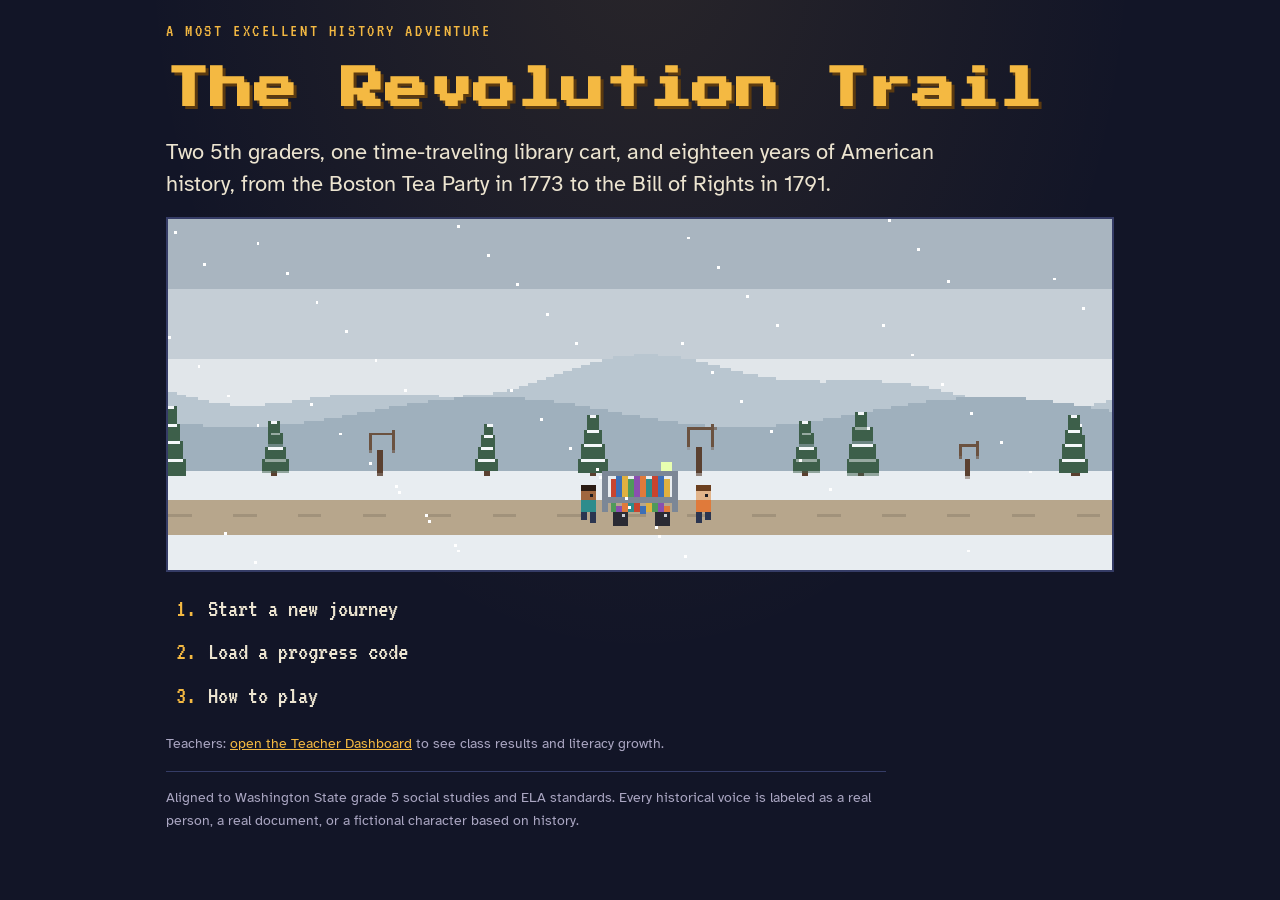
==== index.html @ 8ac56e91 "Add The Revolution Trail, a WA grade 5 history game An Oregon Trail-style browser game in which two " ====
<!doctype html>
<html lang="en">
<head>
<meta charset="utf-8">
<meta name="viewport" content="width=device-width, initial-scale=1, viewport-fit=cover">
<title>The Revolution Trail</title>
<meta name="claude:viewport-fit-sides" content="cover">
<meta name="description" content="An Oregon Trail-style history game for 5th graders. Two students time-travel from the Boston Tea Party in 1773 to the Bill of Rights in 1791, collecting research notes. Aligned to Washington State social studies and ELA standards.">
<link rel="preconnect" href="https://fonts.googleapis.com">
<link rel="preconnect" href="https://fonts.gstatic.com" crossorigin>
<link rel="stylesheet" href="https://fonts.googleapis.com/css2?family=Atkinson+Hyperlegible:ital,wght@0,400;0,700;1,400&family=IM+Fell+English:ital@0;1&family=Press+Start+2P&family=VT323&display=swap">
<link rel="stylesheet" href="css/style.css">
</head>
<body>
<div class="shell">
  <header class="hud" id="hud" hidden>
    <div class="hud-cell hud-where"><span class="hud-label">Where</span><span class="hud-value" id="hud-stop"></span></div>
    <div class="hud-cell"><span class="hud-label">Date</span><span class="hud-value" id="hud-date"></span></div>
    <div class="hud-cell"><span class="hud-label">Weather</span><span class="hud-value" id="hud-weather"></span></div>
    <div class="hud-cell"><span class="hud-label">Health</span><span class="hud-value" id="hud-health"></span></div>
    <div class="hud-cell"><span class="hud-label">Food</span><span class="hud-value" id="hud-food"></span></div>
    <div class="hud-cell"><span class="hud-label">Money</span><span class="hud-value" id="hud-money"></span></div>
  </header>
  <main id="main" class="stage" aria-live="off"></main>
  <footer class="site-foot no-print">
    <p>Aligned to Washington State grade 5 social studies and ELA standards. Every historical voice is labeled as a real person, a real document, or a fictional character based on history.</p>
  </footer>
</div>
<noscript><p class="noscript">The Revolution Trail needs JavaScript turned on.</p></noscript>
<script src="js/standards.js"></script>
<script src="js/content.js"></script>
<script src="js/map.js"></script>
<script src="js/scene.js"></script>
<script src="js/game.js"></script>
</body>
</html>
---- css/style.css ----
/* Layout: one centered column, a "lantern at night" game screen with parchment documents set inside it. */
:root {
  color-scheme: dark;
  --night: #121527;
  --panel: #1a1e37;
  --panel-2: #232948;
  --line: #353c66;
  --ink: #ece4d0;
  --muted: #aaa6c2;
  --lantern: #f4b942;
  --lantern-ink: #1a1408;
  --parchment: #f1e4c3;
  --parchment-2: #e7d5aa;
  --parchment-ink: #2a1f14;
  --parchment-muted: #6b5638;
  --sea: #1d2c4a;
  --land: #2a3152;
  --river: #5f86c0;
  --good: #86cf7c;
  --bad: #ef7a62;
  --warn: #f0a94a;
  --lv1: #ef7a62;
  --lv2: #f0a94a;
  --lv3: #86cf7c;
  --lv4: #8fb4f0;
  --lv-ink: #14110c;
  --ne: #f0a94a;
  --mid: #8fb4f0;
  --south: #86cf7c;

  --font-display: 'Press Start 2P', ui-monospace, 'Courier New', monospace;
  --font-term: 'VT323', ui-monospace, 'Courier New', monospace;
  --font-read: 'Atkinson Hyperlegible', system-ui, -apple-system, 'Segoe UI', sans-serif;
  --font-doc: 'IM Fell English', Georgia, 'Times New Roman', serif;

  --step--1: 0.9rem;
  --step-0: 1.125rem;
  --step-1: 1.35rem;
  --step-2: 1.7rem;
  --step-3: 2.2rem;
  --radius: 3px;
}

* { box-sizing: border-box; }
[hidden] { display: none !important; }
[tabindex="-1"]:focus { outline: none; }
html { background: var(--night); }
body {
  margin: 0;
  background: var(--night);
  background-image: radial-gradient(ellipse at 50% -10%, rgba(244, 185, 66, 0.10), transparent 55%);
  color: var(--ink);
  font-family: var(--font-read);
  font-size: var(--step-0);
  line-height: 1.6;
  -webkit-font-smoothing: antialiased;
}

.shell {
  max-width: 980px;
  margin: 0 auto;
  padding-block: 16px 40px;
  padding-left: max(16px, env(safe-area-inset-left, 0px));
  padding-right: max(16px, env(safe-area-inset-right, 0px));
  display: flex;
  flex-direction: column;
  gap: 16px;
}

h1, h2, h3, h4 { text-wrap: balance; line-height: 1.2; margin: 0; }
p { margin: 0; }
a { color: var(--lantern); }
:focus-visible { outline: 3px solid var(--lantern); outline-offset: 2px; }
.visually-hidden { position: absolute; width: 1px; height: 1px; overflow: hidden; clip: rect(0 0 0 0); white-space: nowrap; }
.muted { color: var(--muted); }
.noscript { padding: 24px; text-align: center; }

/* ---------------------------------------------------------------- HUD */
.hud {
  display: grid;
  grid-template-columns: 2fr repeat(5, minmax(0, 1fr));
  gap: 1px;
  background: var(--line);
  border: 1px solid var(--line);
  font-family: var(--font-term);
  font-variant-numeric: tabular-nums;
}
.hud-cell { background: var(--panel); padding: 4px 10px 6px; display: flex; flex-direction: column; min-width: 0; }
.hud-label { font-size: 0.95rem; letter-spacing: 0.12em; text-transform: uppercase; color: var(--muted); }
.hud-value { font-size: 1.35rem; line-height: 1.1; color: var(--ink); white-space: nowrap; overflow: hidden; text-overflow: ellipsis; }
.hud-where .hud-value { color: var(--lantern); }
#hud-health[data-level="poor"], #hud-health[data-level="very-poor"] { color: var(--bad); }
#hud-health[data-level="fair"] { color: var(--warn); }

/* ---------------------------------------------------------------- stage and screens */
.stage { display: flex; flex-direction: column; gap: 18px; min-width: 0; }
.stage > * { min-width: 0; }
.screen-head { display: flex; flex-direction: column; gap: 4px; }
.eyebrow, .fact-tag, .doc-tag, .doc-quote-tag, .story-stamp {
  font-family: var(--font-term);
  font-size: 1.15rem;
  letter-spacing: 0.14em;
  text-transform: uppercase;
  color: var(--lantern);
}
.screen-title { font-family: var(--font-read); font-weight: 700; font-size: var(--step-3); }
.screen-sub { color: var(--muted); font-size: var(--step-0); }
.prose { max-width: 66ch; display: flex; flex-direction: column; gap: 14px; }
.prose h3 { font-size: var(--step-1); margin-top: 6px; }
.prose ul { margin: 0; padding-left: 1.2em; display: flex; flex-direction: column; gap: 4px; }
.reading { font-size: 1.2rem; line-height: 1.7; }
.hint { color: var(--muted); font-size: var(--step--1); }
.note { color: var(--muted); font-size: var(--step--1); max-width: 66ch; }
.fineprint { color: var(--muted); font-size: var(--step--1); }

/* ---------------------------------------------------------------- title */
.title-screen { display: flex; flex-direction: column; gap: 16px; align-items: flex-start; }
.game-title {
  font-family: var(--font-display);
  font-size: clamp(1.4rem, 5.2vw, 2.7rem);
  line-height: 1.35;
  color: var(--lantern);
  text-shadow: 3px 3px 0 #5b3a10;
  letter-spacing: 0.02em;
}
.title-sub { max-width: 60ch; font-size: var(--step-1); line-height: 1.5; }

/* ---------------------------------------------------------------- pixel canvases */
.pixel {
  display: block;
  width: 100%;
  max-width: 100%;
  aspect-ratio: 320 / 120;
  image-rendering: pixelated;
  image-rendering: crisp-edges;
  border: 2px solid var(--line);
  background: var(--panel);
}
.forage-canvas { aspect-ratio: 320 / 180; cursor: crosshair; touch-action: manipulation; }

/* ---------------------------------------------------------------- menus and buttons */
.menu { list-style: none; margin: 0; padding: 0; display: flex; flex-direction: column; gap: 2px; width: 100%; max-width: 640px; }
.menu-btn {
  display: grid;
  grid-template-columns: 2.2ch 1fr;
  column-gap: 10px;
  width: 100%;
  text-align: left;
  font-family: var(--font-term);
  font-size: 1.6rem;
  line-height: 1.15;
  color: var(--ink);
  background: transparent;
  border: 0;
  padding: 6px 10px;
  cursor: pointer;
}
.menu-num { color: var(--lantern); grid-row: span 2; }
.menu-note { grid-column: 2; font-size: 1.15rem; color: var(--muted); }
.menu-btn:hover:not([disabled]), .menu-btn:focus-visible { background: var(--lantern); color: var(--lantern-ink); outline: none; }
.menu-btn:hover:not([disabled]) .menu-num, .menu-btn:focus-visible .menu-num,
.menu-btn:hover:not([disabled]) .menu-note, .menu-btn:focus-visible .menu-note { color: var(--lantern-ink); }
.menu-btn[disabled] { color: var(--muted); cursor: not-allowed; opacity: 0.7; }
.menu-btn.is-done .menu-label::after { content: "  \2713"; color: var(--good); }

.actions { display: flex; flex-wrap: wrap; gap: 10px; align-items: center; }
.actions-top { justify-content: flex-end; }
.btn {
  font-family: var(--font-term);
  font-size: 1.4rem;
  line-height: 1;
  padding: 10px 16px 11px;
  color: var(--lantern);
  background: transparent;
  border: 2px solid var(--lantern);
  border-radius: var(--radius);
  cursor: pointer;
}
.btn:hover:not([disabled]) { background: rgba(244, 185, 66, 0.12); }
.btn-primary { background: var(--lantern); color: var(--lantern-ink); }
.btn-primary:hover:not([disabled]) { background: #ffcc5c; }
.btn-ghost { border-color: var(--line); color: var(--ink); }
.btn-small { font-size: 1.15rem; padding: 6px 10px 7px; }
.btn[disabled] { opacity: 0.45; cursor: not-allowed; }

.cart-says {
  font-family: var(--font-term);
  font-size: 1.35rem;
  color: #d9f7a8;
  background: #10170e;
  border: 1px solid #3c5a2a;
  padding: 8px 12px;
  max-width: 66ch;
}
.cart-tag { background: #d9f7a8; color: #10170e; padding: 0 6px; margin-right: 4px; }

/* ---------------------------------------------------------------- story panels */
.story { display: flex; flex-direction: column; gap: 18px; padding: 28px 0; max-width: 62ch; }
.story-text { font-size: var(--step-2); line-height: 1.5; }
.story-dots { color: var(--lantern); letter-spacing: 0.3em; font-size: 0.9rem; }

/* ---------------------------------------------------------------- forms */
.setup-form, .report-form { display: flex; flex-direction: column; gap: 18px; max-width: 640px; }
.field { display: flex; flex-direction: column; gap: 6px; border: 0; padding: 0; margin: 0; min-width: 0; }
.field > label, legend { font-weight: 700; }
legend { padding: 0; margin-bottom: 6px; }
input[type="text"], textarea, select {
  font: inherit;
  font-size: var(--step-0);
  color: var(--ink);
  background: var(--panel-2);
  border: 2px solid var(--line);
  border-radius: var(--radius);
  padding: 10px 12px;
  width: 100%;
  max-width: 100%;
}
textarea { resize: vertical; line-height: 1.5; }
input[type="text"]:focus, textarea:focus, select:focus { border-color: var(--lantern); outline: none; }
.radio, .check { display: flex; gap: 10px; align-items: flex-start; cursor: pointer; padding: 4px 0; }
.radio input, .check input { width: 20px; height: 20px; margin-top: 4px; accent-color: var(--lantern); flex: none; }
.check-small { font-size: var(--step--1); }
.check-small input { width: 16px; height: 16px; margin-top: 3px; }
.form-msg { color: var(--warn); min-height: 1.5em; }

/* ---------------------------------------------------------------- status and tables */
.status-grid {
  margin: 0;
  display: grid;
  grid-template-columns: repeat(3, minmax(0, 1fr));
  gap: 1px;
  background: var(--line);
  border: 1px solid var(--line);
  font-family: var(--font-term);
  font-variant-numeric: tabular-nums;
}
.stat { background: var(--panel); padding: 6px 12px 8px; min-width: 0; }
.stat dt { font-size: 1rem; letter-spacing: 0.12em; text-transform: uppercase; color: var(--muted); }
.stat dd { margin: 0; font-size: 1.45rem; line-height: 1.15; }
.trail-log { font-family: var(--font-term); font-size: 1.45rem; color: var(--lantern); min-height: 1.4em; }
.travel { display: flex; flex-direction: column; gap: 14px; }

.table-wrap { overflow-x: auto; max-width: 100%; }
.table { border-collapse: collapse; width: 100%; max-width: 640px; font-variant-numeric: tabular-nums; }
.table th, .table td { text-align: left; padding: 8px 10px; border-bottom: 1px solid var(--line); vertical-align: middle; }
.table th[scope="row"] { font-weight: 700; }
.table thead th { font-family: var(--font-term); font-size: 1.1rem; letter-spacing: 0.1em; text-transform: uppercase; color: var(--muted); font-weight: 400; }
.bar { display: inline-block; width: 120px; height: 10px; background: var(--panel-2); border: 1px solid var(--line); vertical-align: middle; }
.bar-fill { display: block; height: 100%; background: var(--good); }

/* ---------------------------------------------------------------- store */
.keeper-says { font-family: var(--font-doc); font-size: var(--step-1); font-style: italic; max-width: 62ch; }
.store-rows { display: flex; flex-direction: column; border-top: 1px solid var(--line); max-width: 760px; }
.store-row { display: grid; grid-template-columns: minmax(0, 1fr) auto auto; gap: 14px; align-items: center; padding: 12px 0; border-bottom: 1px solid var(--line); }
.store-item { display: flex; flex-direction: column; min-width: 0; }
.store-desc, .store-have { color: var(--muted); font-size: var(--step--1); }
.store-price { font-family: var(--font-term); font-size: 1.4rem; white-space: nowrap; }
.store-price .muted { font-size: 1.05rem; }
.stepper { display: flex; align-items: center; gap: 8px; }
.step {
  width: 40px; height: 40px;
  font-family: var(--font-term); font-size: 1.6rem; line-height: 1;
  color: var(--ink); background: var(--panel-2); border: 2px solid var(--line); border-radius: var(--radius); cursor: pointer;
}
.step:hover:not([disabled]) { border-color: var(--lantern); }
.step[disabled] { opacity: 0.35; cursor: not-allowed; }
.step-qty { font-family: var(--font-term); font-size: 1.5rem; min-width: 5ch; text-align: center; font-variant-numeric: tabular-nums; }
.store-total { font-family: var(--font-term); font-size: 1.45rem; }
.store-total.is-over { color: var(--bad); }

.fact { border-left: 4px solid var(--lantern); background: var(--panel); padding: 12px 16px; max-width: 66ch; display: flex; flex-direction: column; gap: 4px; }

/* ---------------------------------------------------------------- map */
.map { margin: 0; display: flex; flex-direction: column; gap: 8px; min-width: 0; }
.map-holder { border: 2px solid var(--line); background: var(--sea); max-width: 100%; }
.map-svg { display: block; width: 100%; height: auto; max-height: 72vh; }
.map-sea { fill: var(--sea); }
.map-land { fill: var(--land); stroke: #4a5383; stroke-width: 1; }
.map-water { fill: var(--sea); stroke: #4a5383; stroke-width: 0.8; }
.map-river { fill: none; stroke: var(--river); stroke-width: 1.6; stroke-linecap: round; stroke-linejoin: round; }
.map-proclamation { fill: none; stroke: #c98a7a; stroke-width: 1.6; stroke-dasharray: 5 4; }
.map-proc-label { fill: #e3a898; font-family: var(--font-read); font-size: 10px; text-anchor: middle; }
.map-river-label { fill: #9cb8e4; font-family: var(--font-read); font-size: 9px; font-style: italic; text-anchor: middle; }
.map-sea-label { fill: #6f86b5; font-family: var(--font-term); font-size: 18px; letter-spacing: 0.3em; text-anchor: middle; }
.map-region-label { fill: #8a8fb0; font-family: var(--font-term); font-size: 13px; letter-spacing: 0.2em; text-anchor: middle; }
.map-colony { font-family: var(--font-term); font-size: 14px; letter-spacing: 0.08em; text-anchor: middle; }
.map-colony-ne { fill: var(--ne); }
.map-colony-mid { fill: var(--mid); }
.map-colony-south { fill: var(--south); }
.map-nation { fill: #e6c9a8; font-family: var(--font-doc); font-size: 11px; font-style: italic; text-anchor: middle; }
.map-leg { stroke-width: 2; stroke-dasharray: 4 3; }
.map-leg-done { stroke: var(--muted); }
.map-leg-current, .map-leg-next { stroke: var(--lantern); stroke-width: 2.5; }
.map-landing { fill: var(--lantern); stroke: var(--night); stroke-width: 1; }
.map-town { fill: var(--lantern); font-family: var(--font-term); font-size: 14px; }
.map-pin rect { stroke-width: 2; }
.map-pin text { font-family: var(--font-term); font-size: 13px; text-anchor: middle; }
.map-pin-future rect { fill: var(--night); stroke: var(--muted); }
.map-pin-future text { fill: var(--muted); }
.map-pin-done rect { fill: var(--good); stroke: var(--night); }
.map-pin-done text { fill: var(--lv-ink); }
.map-pin-partial rect { fill: var(--good); stroke: var(--ink); stroke-dasharray: 3 2; }
.map-pin-partial text { fill: var(--lv-ink); }
.map-pin-current rect { fill: var(--lantern); stroke: var(--ink); }
.map-pin-current text { fill: var(--lantern-ink); }
.map-you circle { fill: #ffffff; stroke: var(--bad); stroke-width: 3; }
.map-you text { fill: #ffffff; font-family: var(--font-term); font-size: 15px; }
.map-scale line, .map-compass polygon { stroke: var(--ink); stroke-width: 1.5; fill: var(--ink); }
.map-compass .map-compass-s { fill: var(--panel); }
.map-scale text, .map-compass text { fill: var(--ink); font-family: var(--font-term); font-size: 13px; text-anchor: middle; }
.map-scale text { text-anchor: start; }
.map-legend { display: flex; flex-wrap: wrap; gap: 6px 16px; align-items: center; font-size: var(--step--1); color: var(--muted); }
.lg::before { content: ""; display: inline-block; width: 12px; height: 12px; margin-right: 6px; vertical-align: -1px; }
.lg-ne::before { background: var(--ne); }
.lg-mid::before { background: var(--mid); }
.lg-south::before { background: var(--south); }
.lg-proc::before { height: 0; border-top: 2px dashed #c98a7a; vertical-align: 3px; }

/* ---------------------------------------------------------------- questions */
.split { display: grid; grid-template-columns: minmax(0, 1.1fr) minmax(0, 1fr); gap: 24px; align-items: start; }
.split-journal { grid-template-columns: minmax(0, 1.2fr) minmax(0, 1fr); }
.q-panel { display: flex; flex-direction: column; gap: 14px; min-width: 0; }
.q-stem { font-size: var(--step-1); font-weight: 700; line-height: 1.4; max-width: 62ch; }
.choices { display: flex; flex-direction: column; gap: 10px; }
.choice {
  display: grid;
  grid-template-columns: 2rem 1fr;
  gap: 10px;
  align-items: start;
  text-align: left;
  font: inherit;
  color: var(--ink);
  background: var(--panel-2);
  border: 2px solid var(--line);
  border-radius: var(--radius);
  padding: 12px 14px;
  cursor: pointer;
}
.choice:hover:not([disabled]) { border-color: var(--lantern); }
.choice[disabled] { cursor: default; }
.choice-key { font-family: var(--font-term); font-size: 1.4rem; line-height: 1.1; color: var(--lantern); }
.choice.is-correct { border-color: var(--good); background: rgba(134, 207, 124, 0.12); }
.choice.is-wrong { border-color: var(--bad); background: rgba(239, 122, 98, 0.12); }
.feedback { display: flex; flex-direction: column; gap: 8px; align-items: flex-start; }
.feedback:empty { display: none; }
.fb-good { color: var(--good); font-weight: 700; }
.fb-bad { color: var(--bad); font-weight: 700; }
.skill-line { display: flex; flex-wrap: wrap; gap: 8px; }
.chip { font-family: var(--font-term); font-size: 1.15rem; padding: 2px 10px 3px; border: 1px solid var(--line); border-radius: 99px; color: var(--muted); }
.chip-std { color: var(--ink); border-color: var(--ink); }
.chip-core { color: var(--lv3); border-color: var(--lv3); }
.chip-scaffold { color: var(--lv2); border-color: var(--lv2); }
.chip-extension { color: var(--lv4); border-color: var(--lv4); }

.sources { border: 1px solid var(--line); background: var(--panel); border-radius: var(--radius); min-width: 0; }
.sources summary { cursor: pointer; padding: 10px 14px; font-family: var(--font-term); font-size: 1.35rem; color: var(--lantern); }
.sources-body { padding: 0 14px 14px; display: flex; flex-direction: column; gap: 10px; font-size: var(--step--1); max-height: 70vh; overflow-y: auto; }
.sources-body h4 { font-size: var(--step-0); }

/* ---------------------------------------------------------------- glossary terms */
.term {
  font: inherit;
  color: inherit;
  background: none;
  border: 0;
  padding: 0;
  text-decoration: underline;
  text-decoration-style: dotted;
  text-decoration-color: var(--lantern);
  text-decoration-thickness: 2px;
  text-underline-offset: 3px;
  cursor: help;
}
.doc .term { text-decoration-color: #9a6a1c; }

/* ---------------------------------------------------------------- parchment documents */
.doc {
  background: var(--parchment);
  background-image: radial-gradient(ellipse at 30% 20%, rgba(255, 255, 255, 0.35), transparent 60%), radial-gradient(ellipse at 80% 90%, rgba(150, 105, 40, 0.18), transparent 55%);
  color: var(--parchment-ink);
  padding: 22px 26px;
  border-radius: 2px;
  box-shadow: inset 0 0 40px rgba(120, 80, 30, 0.28), 0 2px 0 rgba(0, 0, 0, 0.4);
  max-width: 70ch;
  display: flex;
  flex-direction: column;
  gap: 10px;
}
.doc-compact { padding: 14px 16px; gap: 6px; }
.doc .doc-tag, .doc .doc-quote-tag { color: var(--parchment-muted); font-size: 1.05rem; }
.doc-name { font-family: var(--font-doc); font-weight: 400; font-size: var(--step-2); }
.doc-compact .doc-name { font-size: var(--step-1); }
.doc-role { font-family: var(--font-doc); font-style: italic; font-size: var(--step-0); color: var(--parchment-muted); }
.doc-body { font-size: 1.2rem; line-height: 1.65; }
.doc-compact .doc-body { font-size: var(--step--1); }
.doc-quote { margin: 0; padding: 10px 14px; border-left: 3px solid #9a6a1c; background: var(--parchment-2); font-family: var(--font-doc); font-size: var(--step-1); line-height: 1.45; display: flex; flex-direction: column; gap: 4px; }
.doc-compact .doc-quote { font-size: var(--step-0); }
.doc-quote cite { font-family: var(--font-read); font-style: normal; font-size: var(--step--1); color: var(--parchment-muted); }
.doc-after { padding: 10px 14px; border: 1px dashed #9a6a1c; display: flex; flex-direction: column; gap: 4px; }
.doc-basis { font-size: var(--step--1); color: var(--parchment-muted); border-top: 1px solid rgba(107, 86, 56, 0.35); padding-top: 8px; }
.doc h4 { font-family: var(--font-doc); font-weight: 400; font-size: var(--step-1); margin-top: 8px; }
.doc ul { margin: 0; padding-left: 1.2em; }
.ev-out { display: flex; flex-direction: column; gap: 4px; padding-left: 12px; border-left: 3px solid #9a6a1c; }
.ev-where { font-family: var(--font-term); font-size: 1.1rem; letter-spacing: 0.1em; text-transform: uppercase; color: var(--parchment-muted); }

/* ---------------------------------------------------------------- landmark hub */
.hub { display: grid; grid-template-columns: minmax(0, 1.4fr) minmax(0, 1fr); gap: 24px; align-items: start; }
.hub-checklist { display: flex; flex-direction: column; gap: 10px; background: var(--panel); border: 1px solid var(--line); padding: 14px 16px; }
.hub-checklist ul, .checklist { list-style: none; margin: 0; padding: 0; display: flex; flex-direction: column; gap: 6px; }
.tick { display: inline-block; width: 1.4em; color: var(--muted); font-weight: 700; }
.is-done > .tick { color: var(--good); }
.journal-result { display: flex; flex-direction: column; gap: 8px; }
.level-list { list-style: none; margin: 0; padding: 0; display: flex; flex-direction: column; gap: 10px; }

/* ---------------------------------------------------------------- levels */
.lv { display: inline-block; font-family: var(--font-term); font-size: 1.1rem; line-height: 1.2; padding: 1px 8px 2px; border-radius: var(--radius); color: var(--lv-ink); white-space: nowrap; }
.lv-1 { background: var(--lv1); }
.lv-2 { background: var(--lv2); }
.lv-3 { background: var(--lv3); }
.lv-4 { background: var(--lv4); }
.level-key { display: flex; flex-wrap: wrap; gap: 6px 16px; font-size: var(--step--1); color: var(--muted); max-width: 90ch; }
.dots { display: flex; flex-wrap: wrap; gap: 4px; }
.dot { display: inline-grid; place-items: center; width: 26px; height: 26px; font-family: var(--font-term); font-size: 1.05rem; color: var(--lv-ink); border-radius: var(--radius); }
.std-code { font-family: var(--font-term); font-size: 1.1rem; color: var(--muted); }
.growth { max-width: none; min-width: 680px; }
.growth-up { color: var(--good); font-weight: 700; }
.growth-down { color: var(--bad); font-weight: 700; }

/* ---------------------------------------------------------------- time jump */
.jump { position: relative; display: flex; flex-direction: column; gap: 18px; padding: 20px 0; overflow: hidden; }
.jump-swirl {
  position: absolute; inset: -40%; z-index: -1; opacity: 0.35;
  background: repeating-conic-gradient(from 0deg, rgba(244, 185, 66, 0.25) 0deg 8deg, transparent 8deg 22deg);
  animation: swirl 9s linear infinite;
}
@keyframes swirl { to { transform: rotate(360deg); } }
.jump-year { font-family: var(--font-display); font-size: clamp(2.6rem, 12vw, 6rem); color: var(--lantern); line-height: 1; text-shadow: 4px 4px 0 #5b3a10; font-variant-numeric: tabular-nums; }
.meanwhile { background: var(--panel); border: 1px solid var(--line); padding: 14px 18px; max-width: 66ch; display: flex; flex-direction: column; gap: 6px; }
.meanwhile ul { margin: 0; padding-left: 1.2em; display: flex; flex-direction: column; gap: 4px; }

/* ---------------------------------------------------------------- finale */
.timeline-list { list-style: none; margin: 0; padding: 0; display: flex; flex-direction: column; gap: 6px; max-width: 720px; }
.timeline-item { display: grid; grid-template-columns: 2.4rem minmax(0, 1fr) auto; gap: 10px; align-items: center; background: var(--panel-2); border: 2px solid var(--line); padding: 6px 10px; }
.timeline-item.is-correct { border-color: var(--good); }
.timeline-item.is-wrong { border-color: var(--bad); }
.timeline-pos { font-family: var(--font-term); font-size: 1.5rem; color: var(--lantern); }
.timeline-year { font-family: var(--font-term); font-size: 1.3rem; color: var(--lantern); }
.timeline-move { display: flex; gap: 6px; }
.cause-rows { display: flex; flex-direction: column; gap: 14px; max-width: 760px; }
.cause-row { display: flex; flex-direction: column; gap: 6px; padding: 12px 14px; background: var(--panel); border: 2px solid var(--line); }
.cause-row.is-correct { border-color: var(--good); }
.cause-row.is-wrong { border-color: var(--bad); }
.cause-row > label { font-weight: 700; }
.cause-select { display: flex; flex-direction: column; gap: 4px; }
.ev-block { display: flex; flex-direction: column; gap: 6px; padding: 12px 14px; background: var(--panel); border: 1px solid var(--line); margin-bottom: 10px; }
.ev-preview { font-size: var(--step--1); color: var(--muted); font-style: italic; }
.ev-preview:empty { display: none; }

.present { display: flex; flex-direction: column; gap: 16px; }
.slide {
  min-height: 52vh;
  display: flex; flex-direction: column; justify-content: center; gap: 18px;
  background: var(--parchment); color: var(--parchment-ink);
  padding: clamp(20px, 5vw, 56px);
  box-shadow: inset 0 0 60px rgba(120, 80, 30, 0.3);
}
.slide-small { font-family: var(--font-term); font-size: 1.4rem; letter-spacing: 0.12em; text-transform: uppercase; color: var(--parchment-muted); }
.slide-big { font-family: var(--font-doc); font-size: clamp(1.6rem, 4.4vw, 3rem); line-height: 1.25; text-wrap: balance; }
.slide-note { font-size: var(--step-0); color: var(--parchment-muted); font-style: italic; max-width: 70ch; }
.slide-count { font-family: var(--font-term); font-size: 1.2rem; color: var(--parchment-muted); }

.score-row { display: grid; grid-template-columns: repeat(3, minmax(0, 1fr)); gap: 12px; max-width: 720px; }
.score { background: var(--panel); border: 1px solid var(--line); padding: 12px 16px; }
.score-num { font-family: var(--font-display); font-size: clamp(1rem, 3.4vw, 1.6rem); color: var(--lantern); font-variant-numeric: tabular-nums; }
.score-label { font-family: var(--font-term); font-size: 1.15rem; letter-spacing: 0.1em; text-transform: uppercase; color: var(--muted); margin-top: 6px; }
.ss-list { margin: 0; padding-left: 1.2em; display: flex; flex-direction: column; gap: 4px; max-width: 70ch; }
.ss-chips { display: flex; flex-wrap: wrap; gap: 6px; max-width: 820px; }
.ss-chip { font-family: var(--font-term); font-size: 1.2rem; padding: 2px 10px 3px; background: var(--panel); border: 1px solid var(--line); border-radius: var(--radius); font-variant-numeric: tabular-nums; }

/* ---------------------------------------------------------------- modal */
.overlay {
  position: fixed; inset: 0; z-index: 50;
  background: rgba(6, 7, 18, 0.78);
  display: grid; place-items: center;
  padding: max(16px, env(safe-area-inset-top, 0px)) max(16px, env(safe-area-inset-right, 0px)) max(16px, env(safe-area-inset-bottom, 0px)) max(16px, env(safe-area-inset-left, 0px));
  overflow-y: auto;
}
.modal {
  width: 100%; max-width: 580px;
  background: var(--panel);
  border: 2px solid var(--lantern);
  box-shadow: 6px 6px 0 rgba(0, 0, 0, 0.5);
  padding: 20px 22px;
  display: flex; flex-direction: column; gap: 12px;
}
.modal-small { max-width: 460px; }
.modal-title { font-size: var(--step-2); }
.modal-actions { display: flex; flex-wrap: wrap; gap: 10px; margin-top: 4px; }
.modal .q-stem { font-size: var(--step-0); }

.site-foot { color: var(--muted); font-size: var(--step--1); border-top: 1px solid var(--line); padding-top: 14px; max-width: 80ch; }

/* ---------------------------------------------------------------- small screens */
@media (max-width: 760px) {
  .hud { grid-template-columns: minmax(0, 1.4fr) minmax(0, 1fr) minmax(0, 1fr); }
  .hud-where { grid-column: 1 / -1; }
  .hud-cell:last-child { grid-column: span 2; }
  .hud-value { font-size: 1.2rem; }
  .split, .split-journal, .hub { grid-template-columns: minmax(0, 1fr); }
  .status-grid { grid-template-columns: repeat(2, minmax(0, 1fr)); }
  .screen-title { font-size: var(--step-2); }
  .story-text { font-size: var(--step-1); }
  .store-row { grid-template-columns: minmax(0, 1fr) auto; }
  .stepper { grid-column: 1 / -1; }
  .score-row { grid-template-columns: minmax(0, 1fr); }
  .doc { padding: 16px 16px; }
}

@media (prefers-reduced-motion: reduce) {
  *, *::before, *::after { animation: none !important; transition: none !important; }
}

/* ---------------------------------------------------------------- print (class report) */
@media print {
  body { background: #ffffff; color: #000000; }
  .hud, .no-print, .site-foot, .screen-head, .actions, .form-msg { display: none !important; }
  .doc { box-shadow: none; background: #ffffff; color: #000000; max-width: none; padding: 0; }
}
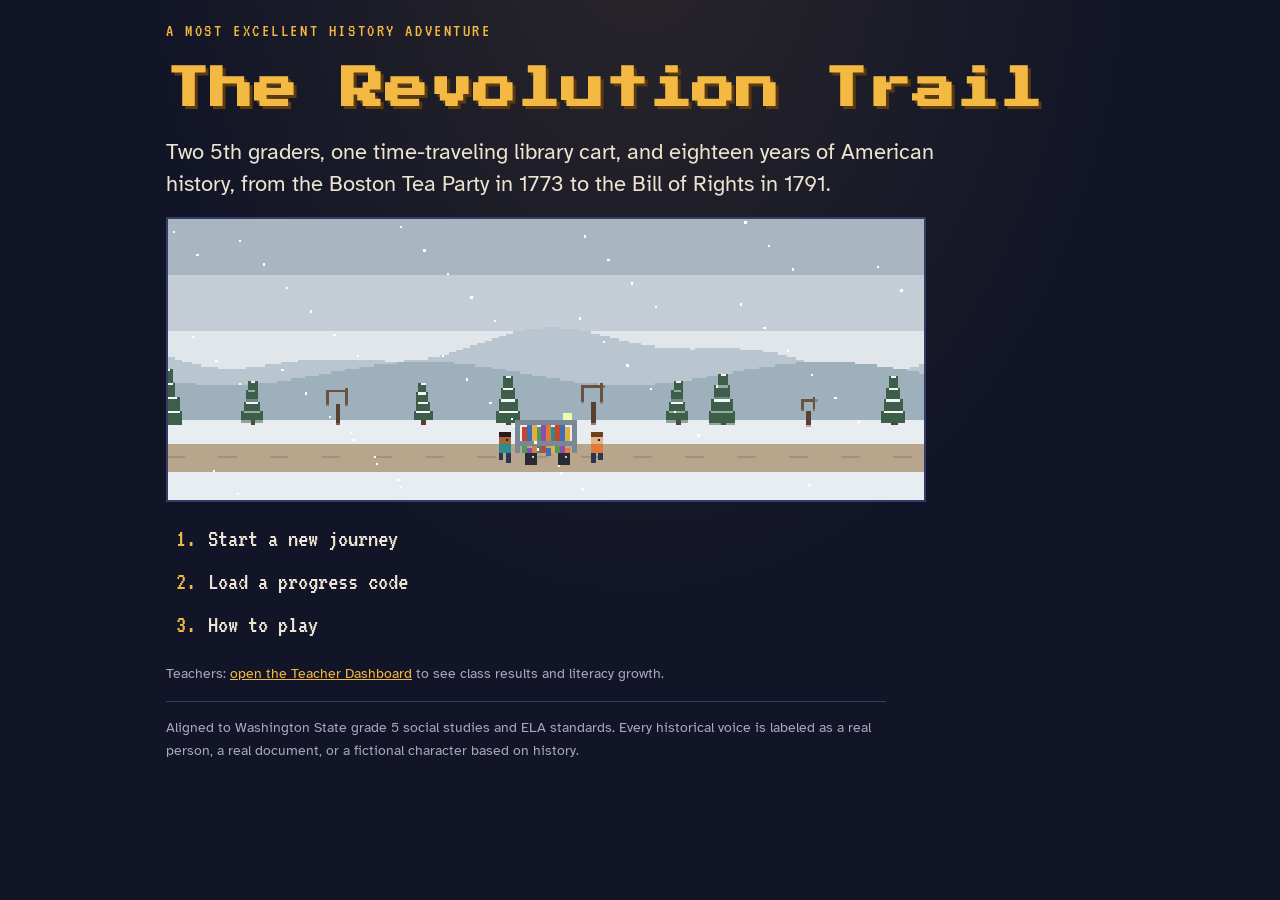
==== commit 218b2844: "Improve student clarity after a full playtest review - Maps zoom to the current leg, name both towns" ====
--- a/index.html
+++ b/index.html
@@ -14,12 +14,12 @@
 <body>
 <div class="shell">
   <header class="hud" id="hud" hidden>
-    <div class="hud-cell hud-where"><span class="hud-label">Where</span><span class="hud-value" id="hud-stop"></span></div>
+    <div class="hud-cell hud-where"><span class="hud-label" id="hud-where-label">Heading to</span><span class="hud-value" id="hud-stop"></span></div>
     <div class="hud-cell"><span class="hud-label">Date</span><span class="hud-value" id="hud-date"></span></div>
     <div class="hud-cell"><span class="hud-label">Weather</span><span class="hud-value" id="hud-weather"></span></div>
     <div class="hud-cell"><span class="hud-label">Health</span><span class="hud-value" id="hud-health"></span></div>
     <div class="hud-cell"><span class="hud-label">Food</span><span class="hud-value" id="hud-food"></span></div>
-    <div class="hud-cell"><span class="hud-label">Money</span><span class="hud-value" id="hud-money"></span></div>
+    <div class="hud-cell"><span class="hud-label">Shillings</span><span class="hud-value" id="hud-money"></span></div>
   </header>
   <main id="main" class="stage" aria-live="off"></main>
   <footer class="site-foot no-print">
--- a/css/style.css
+++ b/css/style.css
@@ -78,7 +78,7 @@
 /* ---------------------------------------------------------------- HUD */
 .hud {
   display: grid;
-  grid-template-columns: 2fr repeat(5, minmax(0, 1fr));
+  grid-template-columns: minmax(0, 1.9fr) minmax(0, 1.15fr) minmax(0, 0.9fr) minmax(0, 0.9fr) minmax(0, 1.45fr) minmax(0, 0.9fr);
   gap: 1px;
   background: var(--line);
   border: 1px solid var(--line);
@@ -95,6 +95,7 @@
 /* ---------------------------------------------------------------- stage and screens */
 .stage { display: flex; flex-direction: column; gap: 18px; min-width: 0; }
 .stage > * { min-width: 0; }
+.stage > .btn { align-self: flex-start; }
 .screen-head { display: flex; flex-direction: column; gap: 4px; }
 .eyebrow, .fact-tag, .doc-tag, .doc-quote-tag, .story-stamp {
   font-family: var(--font-term);
@@ -136,6 +137,7 @@
   border: 2px solid var(--line);
   background: var(--panel);
 }
+.pixel { max-width: 760px; }
 .forage-canvas { aspect-ratio: 320 / 180; cursor: crosshair; touch-action: manipulation; }
 
 /* ---------------------------------------------------------------- menus and buttons */
@@ -268,47 +270,70 @@
 .store-total { font-family: var(--font-term); font-size: 1.45rem; }
 .store-total.is-over { color: var(--bad); }
 
+.shopping-list { background: #10170e; border: 1px solid #3c5a2a; color: #d9f7a8; padding: 12px 16px; max-width: 760px; display: flex; flex-direction: column; gap: 8px; }
+.shopping-list .fact-tag { color: #d9f7a8; }
+.shopping-list ul { margin: 0; padding-left: 1.2em; display: flex; flex-direction: column; gap: 2px; }
+.shopping-list .btn { color: #d9f7a8; border-color: #d9f7a8; }
+.store-bar {
+  position: sticky; bottom: 0; z-index: 5;
+  display: flex; flex-wrap: wrap; gap: 10px 20px; align-items: center; justify-content: space-between;
+  background: var(--night); border-top: 2px solid var(--line);
+  padding-block: 10px max(10px, env(safe-area-inset-bottom, 0px));
+  max-width: 760px;
+}
+.notes-check { background: var(--panel); border: 1px solid var(--line); padding: 10px 14px; display: flex; flex-direction: column; gap: 6px; margin-block: 6px; }
 .fact { border-left: 4px solid var(--lantern); background: var(--panel); padding: 12px 16px; max-width: 66ch; display: flex; flex-direction: column; gap: 4px; }
 
 /* ---------------------------------------------------------------- map */
 .map { margin: 0; display: flex; flex-direction: column; gap: 8px; min-width: 0; }
 .map-holder { border: 2px solid var(--line); background: var(--sea); max-width: 100%; }
-.map-svg { display: block; width: 100%; height: auto; max-height: 72vh; }
+.map-svg { display: block; width: 100%; height: auto; max-height: 76vh; }
+.map-svg text { paint-order: stroke; stroke: var(--sea); stroke-width: 4px; stroke-linejoin: round; }
 .map-sea { fill: var(--sea); }
 .map-land { fill: var(--land); stroke: #4a5383; stroke-width: 1; }
 .map-water { fill: var(--sea); stroke: #4a5383; stroke-width: 0.8; }
-.map-river { fill: none; stroke: var(--river); stroke-width: 1.6; stroke-linecap: round; stroke-linejoin: round; }
-.map-proclamation { fill: none; stroke: #c98a7a; stroke-width: 1.6; stroke-dasharray: 5 4; }
-.map-proc-label { fill: #e3a898; font-family: var(--font-read); font-size: 10px; text-anchor: middle; }
-.map-river-label { fill: #9cb8e4; font-family: var(--font-read); font-size: 9px; font-style: italic; text-anchor: middle; }
-.map-sea-label { fill: #6f86b5; font-family: var(--font-term); font-size: 18px; letter-spacing: 0.3em; text-anchor: middle; }
-.map-region-label { fill: #8a8fb0; font-family: var(--font-term); font-size: 13px; letter-spacing: 0.2em; text-anchor: middle; }
-.map-colony { font-family: var(--font-term); font-size: 14px; letter-spacing: 0.08em; text-anchor: middle; }
+.map-river { fill: none; stroke: var(--river); stroke-width: 2; stroke-linecap: round; stroke-linejoin: round; }
+.map-border { fill: none; stroke: #8b93c9; stroke-width: 1.3; stroke-dasharray: 2 3; }
+.map-proclamation { fill: none; stroke: #c98a7a; stroke-width: 1.8; stroke-dasharray: 6 4; }
+.map-proc-label { fill: #e3a898; font-family: var(--font-read); font-size: 12px; text-anchor: middle; }
+.map-river-label { fill: #a9c2ea; font-family: var(--font-read); font-size: 12px; font-style: italic; text-anchor: middle; }
+.map-sea-label { fill: #7b91c0; font-family: var(--font-term); font-size: 18px; letter-spacing: 0.3em; text-anchor: middle; }
+.map-region-label { fill: #8a8fb0; font-family: var(--font-term); font-size: 14px; letter-spacing: 0.2em; text-anchor: middle; }
+.map-colony { font-family: var(--font-term); font-size: 17px; letter-spacing: 0.08em; text-anchor: middle; }
+.map-all .map-colony { font-size: 14px; }
 .map-colony-ne { fill: var(--ne); }
 .map-colony-mid { fill: var(--mid); }
 .map-colony-south { fill: var(--south); }
-.map-nation { fill: #e6c9a8; font-family: var(--font-doc); font-size: 11px; font-style: italic; text-anchor: middle; }
-.map-leg { stroke-width: 2; stroke-dasharray: 4 3; }
+.map-nation { fill: #e6c9a8; font-family: var(--font-doc); font-size: 13px; font-style: italic; text-anchor: middle; }
+.map-leg { stroke-width: 2.5; stroke-dasharray: 6 4; }
 .map-leg-done { stroke: var(--muted); }
-.map-leg-current, .map-leg-next { stroke: var(--lantern); stroke-width: 2.5; }
-.map-landing { fill: var(--lantern); stroke: var(--night); stroke-width: 1; }
-.map-town { fill: var(--lantern); font-family: var(--font-term); font-size: 14px; }
-.map-pin rect { stroke-width: 2; }
-.map-pin text { font-family: var(--font-term); font-size: 13px; text-anchor: middle; }
-.map-pin-future rect { fill: var(--night); stroke: var(--muted); }
+.map-leg-current, .map-leg-next { stroke: var(--lantern); stroke-width: 3; }
+.map-landing { fill: var(--ink); stroke: var(--night); stroke-width: 2; }
+.map-town { fill: var(--ink); font-family: var(--font-read); font-weight: 700; font-size: 17px; }
+.map-dest { fill: var(--lantern); stroke: var(--ink); stroke-width: 2.5; }
+.map-dest-label { fill: var(--lantern); font-family: var(--font-read); font-weight: 700; font-size: 21px; }
+.map-pin circle { stroke-width: 2; }
+.map-pin text { font-family: var(--font-read); font-weight: 700; font-size: 14px; }
+.map-all .map-pin text { font-size: 11px; }
+.map-pin-future circle { fill: var(--night); stroke: var(--muted); }
 .map-pin-future text { fill: var(--muted); }
-.map-pin-done rect { fill: var(--good); stroke: var(--night); }
-.map-pin-done text { fill: var(--lv-ink); }
-.map-pin-partial rect { fill: var(--good); stroke: var(--ink); stroke-dasharray: 3 2; }
-.map-pin-partial text { fill: var(--lv-ink); }
-.map-pin-current rect { fill: var(--lantern); stroke: var(--ink); }
-.map-pin-current text { fill: var(--lantern-ink); }
+.map-pin-done circle, .map-pin-partial circle { fill: var(--good); stroke: var(--night); }
+.map-pin-done text, .map-pin-partial text { fill: var(--good); }
+.map-pin-current circle { fill: var(--lantern); stroke: var(--ink); }
+.map-pin-current text { fill: var(--lantern); }
 .map-you circle { fill: #ffffff; stroke: var(--bad); stroke-width: 3; }
-.map-you text { fill: #ffffff; font-family: var(--font-term); font-size: 15px; }
+.map-you text { fill: #ffffff; font-family: var(--font-term); font-size: 17px; }
+.map-chip { fill: var(--night); fill-opacity: 0.75; stroke: none; }
 .map-scale line, .map-compass polygon { stroke: var(--ink); stroke-width: 1.5; fill: var(--ink); }
 .map-compass .map-compass-s { fill: var(--panel); }
-.map-scale text, .map-compass text { fill: var(--ink); font-family: var(--font-term); font-size: 13px; text-anchor: middle; }
+.map-scale text, .map-compass text { fill: var(--ink); font-family: var(--font-term); font-size: 15px; text-anchor: middle; }
 .map-scale text { text-anchor: start; }
+.map-views { display: flex; flex-wrap: wrap; gap: 6px; }
+.map-view-btn {
+  font-family: var(--font-term); font-size: 1.2rem; line-height: 1; padding: 6px 12px 7px;
+  color: var(--ink); background: var(--panel-2); border: 1px solid var(--line); border-radius: 99px; cursor: pointer;
+}
+.map-view-btn[aria-pressed="true"] { background: var(--lantern); color: var(--lantern-ink); border-color: var(--lantern); }
 .map-legend { display: flex; flex-wrap: wrap; gap: 6px 16px; align-items: center; font-size: var(--step--1); color: var(--muted); }
 .lg::before { content: ""; display: inline-block; width: 12px; height: 12px; margin-right: 6px; vertical-align: -1px; }
 .lg-ne::before { background: var(--ne); }
@@ -404,7 +429,8 @@
 .ev-where { font-family: var(--font-term); font-size: 1.1rem; letter-spacing: 0.1em; text-transform: uppercase; color: var(--parchment-muted); }
 
 /* ---------------------------------------------------------------- landmark hub */
-.hub { display: grid; grid-template-columns: minmax(0, 1.4fr) minmax(0, 1fr); gap: 24px; align-items: start; }
+.hub { display: grid; grid-template-columns: minmax(0, 1fr) minmax(0, 1.1fr); gap: 24px; align-items: start; }
+.hub-side { display: flex; flex-direction: column; gap: 14px; min-width: 0; }
 .hub-checklist { display: flex; flex-direction: column; gap: 10px; background: var(--panel); border: 1px solid var(--line); padding: 14px 16px; }
 .hub-checklist ul, .checklist { list-style: none; margin: 0; padding: 0; display: flex; flex-direction: column; gap: 6px; }
 .tick { display: inline-block; width: 1.4em; color: var(--muted); font-weight: 700; }
@@ -513,6 +539,10 @@
   .store-row { grid-template-columns: minmax(0, 1fr) auto; }
   .stepper { grid-column: 1 / -1; }
   .score-row { grid-template-columns: minmax(0, 1fr); }
+  .store-bar { gap: 6px 10px; padding-block: 8px max(8px, env(safe-area-inset-bottom, 0px)); }
+  .store-bar .store-total { font-size: 1.1rem; width: 100%; }
+  .store-bar .actions { flex-wrap: nowrap; gap: 8px; }
+  .store-bar .btn { font-size: 1.15rem; padding: 8px 10px 9px; }
   .doc { padding: 16px 16px; }
 }
 
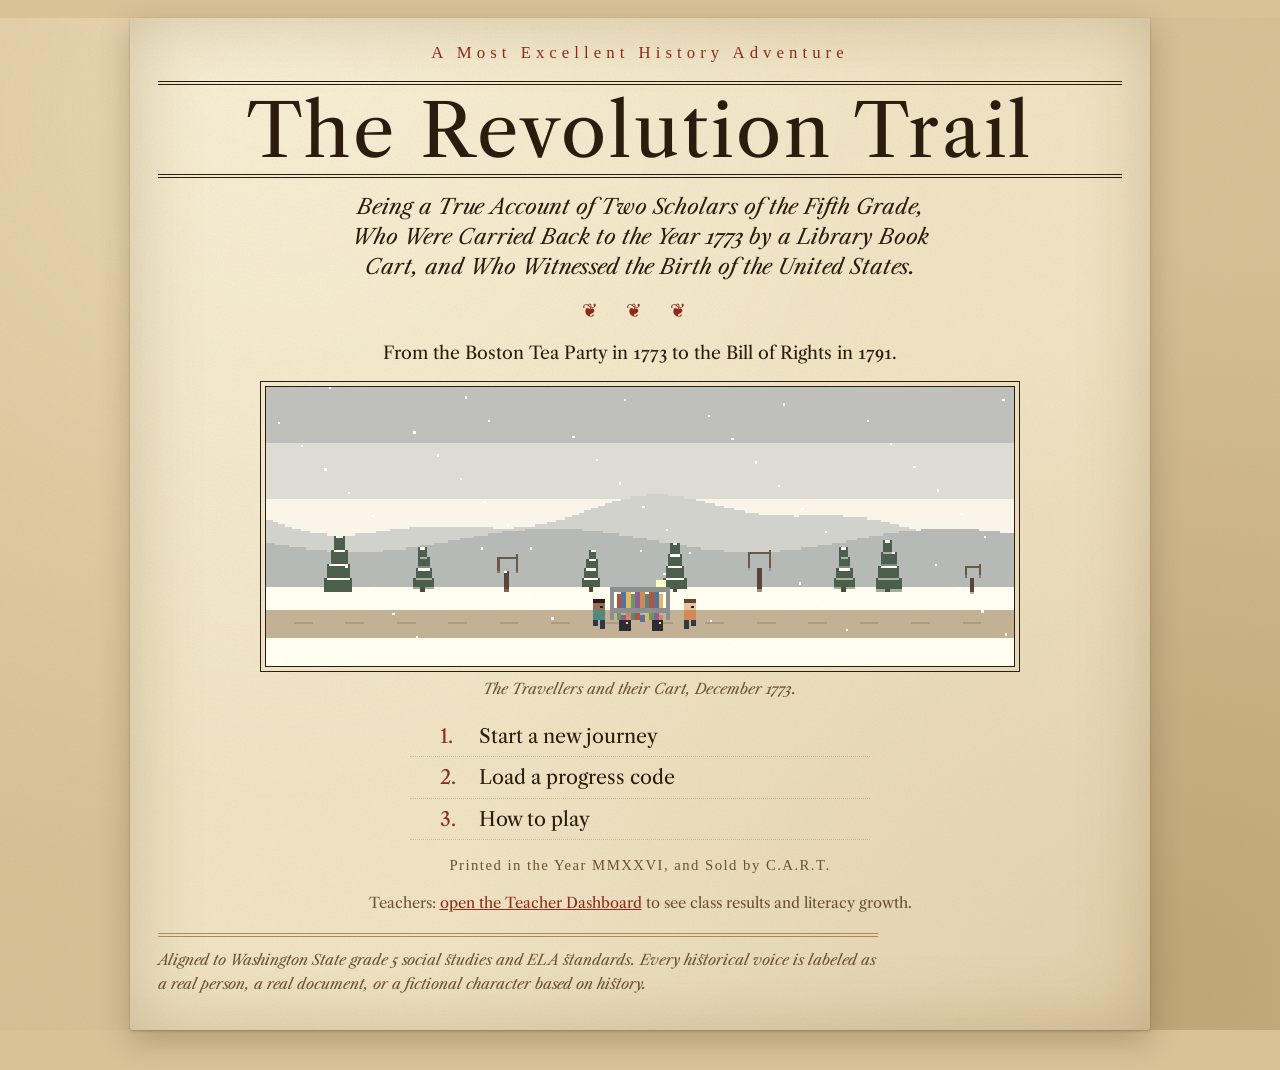
==== commit 8967169a: "Give the game a 1770s printed look, with 2026 screens for C.A.R.T. - Restyle the 1770s world as colo" ====
--- a/index.html
+++ b/index.html
@@ -8,7 +8,7 @@
 <meta name="description" content="An Oregon Trail-style history game for 5th graders. Two students time-travel from the Boston Tea Party in 1773 to the Bill of Rights in 1791, collecting research notes. Aligned to Washington State social studies and ELA standards.">
 <link rel="preconnect" href="https://fonts.googleapis.com">
 <link rel="preconnect" href="https://fonts.gstatic.com" crossorigin>
-<link rel="stylesheet" href="https://fonts.googleapis.com/css2?family=Atkinson+Hyperlegible:ital,wght@0,400;0,700;1,400&family=IM+Fell+English:ital@0;1&family=Press+Start+2P&family=VT323&display=swap">
+<link rel="stylesheet" href="https://fonts.googleapis.com/css2?family=Atkinson+Hyperlegible:wght@400;700&family=IM+Fell+English:ital@0;1&family=IM+Fell+English+SC&family=Libre+Caslon+Text:ital,wght@0,400;0,700;1,400&family=Press+Start+2P&family=VT323&display=swap">
 <link rel="stylesheet" href="css/style.css">
 </head>
 <body>
--- a/css/style.css
+++ b/css/style.css
@@ -1,205 +1,299 @@
-/* Layout: one centered column, a "lantern at night" game screen with parchment documents set inside it. */
+/*
+ * Layout: one centered sheet of colonial printing on aged parchment.
+ * The 1770s world looks like 18th-century print (Caslon type, iron-gall ink,
+ * red printer's ink, ornaments). Anything from 2026 (C.A.R.T., the classroom,
+ * the time jumps) uses the dark "screen" look in body.era-2026 and .cart-says.
+ */
 :root {
-  color-scheme: dark;
-  --night: #121527;
-  --panel: #1a1e37;
-  --panel-2: #232948;
-  --line: #353c66;
+  color-scheme: light;
+  --desk: #d8c296;
+  --page: #f2e6c7;
+  --sheet: #f7eed6;
+  --inset: #fbf5e4;
+  --rule: #a88a5c;
+  --rule-soft: rgba(110, 80, 40, 0.28);
+  --ink: #2b1d0e;
+  --ink-soft: #6b5233;
+  --accent: #8e2b1b;
+  --accent-hover: #a7361f;
+  --accent-ink: #fbf3e0;
+  --navy: #23395b;
+  --good: #3c6b25;
+  --bad: #a3321d;
+  --warn: #8a5410;
+  --lv1: #e6ab95;
+  --lv2: #ecc882;
+  --lv3: #bcd59d;
+  --lv4: #aac5e5;
+  --lv-ink: #2b1d0e;
+  --doc: #fbf4e1;
+  --doc-2: #f1e3bf;
+  --doc-ink: #2b1d0e;
+  --doc-soft: #6b5233;
+  --sea: #cdd6cf;
+  --sea-line: #9fb0a8;
+  --land: #f0e3be;
+  --coast: #5c4428;
+  --river: #4d6b8a;
+  --ne: #9b3d24;
+  --mid: #2f4d78;
+  --south: #3e6b2f;
+  --lcd-bg: #10170e;
+  --lcd-ink: #d9f7a8;
+  --lcd-line: #3c5a2a;
+  --halo: #f0e3be;
+  --overlay: rgba(43, 29, 14, 0.55);
+
+  --font-title: 'IM Fell English SC', 'Libre Caslon Text', Georgia, serif;
+  --font-head: 'IM Fell English', 'Libre Caslon Text', Georgia, serif;
+  --font-read: 'Libre Caslon Text', Georgia, 'Times New Roman', serif;
+  --font-sc: 'IM Fell English SC', Georgia, serif;
+  --font-ui: 'Libre Caslon Text', Georgia, serif;
+  --font-lcd: 'VT323', ui-monospace, 'Courier New', monospace;
+  --font-pixel: 'Press Start 2P', ui-monospace, 'Courier New', monospace;
+  --font-easy: 'Atkinson Hyperlegible', system-ui, -apple-system, 'Segoe UI', sans-serif;
+
+  --step--1: 0.92rem;
+  --step-0: 1.1rem;
+  --step-1: 1.32rem;
+  --step-2: 1.7rem;
+  --step-3: 2.3rem;
+  --radius: 2px;
+
+  --grain: url("data:image/svg+xml,%3Csvg xmlns='http://www.w3.org/2000/svg' width='260' height='260'%3E%3Cfilter id='n'%3E%3CfeTurbulence type='fractalNoise' baseFrequency='.8' numOctaves='3' stitchTiles='stitch'/%3E%3CfeColorMatrix values='0 0 0 0 .36 0 0 0 0 .25 0 0 0 0 .12 0 0 0 .11 0'/%3E%3C/filter%3E%3Crect width='100%25' height='100%25' filter='url(%23n)'/%3E%3C/svg%3E");
+}
+
+/* The 2026 screens: the classroom, the time jumps and C.A.R.T. itself. */
+body.era-2026 {
+  --desk: #0b0d1a;
+  --page: #121527;
+  --sheet: #121527;
+  --inset: #232948;
+  --rule: #353c66;
+  --rule-soft: rgba(120, 130, 200, 0.25);
   --ink: #ece4d0;
-  --muted: #aaa6c2;
-  --lantern: #f4b942;
-  --lantern-ink: #1a1408;
-  --parchment: #f1e4c3;
-  --parchment-2: #e7d5aa;
-  --parchment-ink: #2a1f14;
-  --parchment-muted: #6b5638;
-  --sea: #1d2c4a;
-  --land: #2a3152;
-  --river: #5f86c0;
+  --ink-soft: #aaa6c2;
+  --accent: #f4b942;
+  --accent-hover: #ffcc5c;
+  --accent-ink: #1a1408;
   --good: #86cf7c;
   --bad: #ef7a62;
   --warn: #f0a94a;
-  --lv1: #ef7a62;
-  --lv2: #f0a94a;
-  --lv3: #86cf7c;
-  --lv4: #8fb4f0;
-  --lv-ink: #14110c;
-  --ne: #f0a94a;
-  --mid: #8fb4f0;
-  --south: #86cf7c;
-
-  --font-display: 'Press Start 2P', ui-monospace, 'Courier New', monospace;
-  --font-term: 'VT323', ui-monospace, 'Courier New', monospace;
-  --font-read: 'Atkinson Hyperlegible', system-ui, -apple-system, 'Segoe UI', sans-serif;
-  --font-doc: 'IM Fell English', Georgia, 'Times New Roman', serif;
-
-  --step--1: 0.9rem;
-  --step-0: 1.125rem;
-  --step-1: 1.35rem;
-  --step-2: 1.7rem;
-  --step-3: 2.2rem;
-  --radius: 3px;
-}
+  --font-title: 'Press Start 2P', ui-monospace, monospace;
+  --font-head: 'Atkinson Hyperlegible', system-ui, sans-serif;
+  --font-read: 'Atkinson Hyperlegible', system-ui, sans-serif;
+  --font-sc: 'VT323', ui-monospace, monospace;
+  --font-ui: 'VT323', ui-monospace, monospace;
+  color-scheme: dark;
+}
+/* Students can switch reading text to an easy-to-read font. */
+body.easy-read { --font-read: var(--font-easy); --font-ui: var(--font-easy); }
 
 * { box-sizing: border-box; }
 [hidden] { display: none !important; }
 [tabindex="-1"]:focus { outline: none; }
-html { background: var(--night); }
+html { background: var(--desk); }
 body {
   margin: 0;
-  background: var(--night);
-  background-image: radial-gradient(ellipse at 50% -10%, rgba(244, 185, 66, 0.10), transparent 55%);
+  min-height: 100vh;
+  background-color: var(--desk);
+  background-image: var(--grain), radial-gradient(ellipse at 20% 10%, rgba(255, 245, 215, 0.45), transparent 60%), radial-gradient(ellipse at 90% 95%, rgba(120, 80, 30, 0.25), transparent 55%);
   color: var(--ink);
   font-family: var(--font-read);
   font-size: var(--step-0);
   line-height: 1.6;
-  -webkit-font-smoothing: antialiased;
-}
+  font-variant-numeric: oldstyle-nums;
+}
+body.era-2026 { background-image: radial-gradient(ellipse at 50% -10%, rgba(244, 185, 66, 0.10), transparent 55%); }
 
 .shell {
-  max-width: 980px;
-  margin: 0 auto;
-  padding-block: 16px 40px;
-  padding-left: max(16px, env(safe-area-inset-left, 0px));
-  padding-right: max(16px, env(safe-area-inset-right, 0px));
+  max-width: 1020px;
+  margin: 18px auto 40px;
+  padding-block: 22px 34px;
+  padding-left: max(28px, env(safe-area-inset-left, 0px));
+  padding-right: max(28px, env(safe-area-inset-right, 0px));
   display: flex;
   flex-direction: column;
-  gap: 16px;
-}
-
-h1, h2, h3, h4 { text-wrap: balance; line-height: 1.2; margin: 0; }
+  gap: 18px;
+  background-color: var(--page);
+  background-image: var(--grain), radial-gradient(ellipse at 15% 0%, rgba(255, 250, 230, 0.6), transparent 55%), radial-gradient(ellipse at 100% 100%, rgba(150, 105, 45, 0.16), transparent 50%);
+  box-shadow: inset 0 0 70px rgba(120, 82, 30, 0.28), 0 1px 2px rgba(60, 40, 15, 0.3), 0 10px 30px rgba(60, 40, 15, 0.25);
+  border-radius: 3px;
+}
+body.era-2026 .shell { background-image: none; box-shadow: none; }
+
+h1, h2, h3, h4 { text-wrap: balance; line-height: 1.15; margin: 0; font-weight: 400; }
 p { margin: 0; }
-a { color: var(--lantern); }
-:focus-visible { outline: 3px solid var(--lantern); outline-offset: 2px; }
+a { color: var(--accent); }
+:focus-visible { outline: 3px solid var(--accent); outline-offset: 2px; }
 .visually-hidden { position: absolute; width: 1px; height: 1px; overflow: hidden; clip: rect(0 0 0 0); white-space: nowrap; }
-.muted { color: var(--muted); }
+.muted { color: var(--ink-soft); }
 .noscript { padding: 24px; text-align: center; }
 
-/* ---------------------------------------------------------------- HUD */
+/* ---------------------------------------------------------------- HUD: an almanac table */
 .hud {
   display: grid;
   grid-template-columns: minmax(0, 1.9fr) minmax(0, 1.15fr) minmax(0, 0.9fr) minmax(0, 0.9fr) minmax(0, 1.45fr) minmax(0, 0.9fr);
-  gap: 1px;
-  background: var(--line);
-  border: 1px solid var(--line);
-  font-family: var(--font-term);
-  font-variant-numeric: tabular-nums;
-}
-.hud-cell { background: var(--panel); padding: 4px 10px 6px; display: flex; flex-direction: column; min-width: 0; }
-.hud-label { font-size: 0.95rem; letter-spacing: 0.12em; text-transform: uppercase; color: var(--muted); }
-.hud-value { font-size: 1.35rem; line-height: 1.1; color: var(--ink); white-space: nowrap; overflow: hidden; text-overflow: ellipsis; }
-.hud-where .hud-value { color: var(--lantern); }
+  border-top: 4px double var(--ink);
+  border-bottom: 4px double var(--ink);
+  font-variant-numeric: lining-nums tabular-nums;
+}
+.hud-cell { padding: 5px 10px 6px; display: flex; flex-direction: column; min-width: 0; border-left: 1px solid var(--rule-soft); }
+.hud-cell:first-child { border-left: 0; padding-left: 2px; }
+.hud-label { font-family: var(--font-sc); font-size: 0.95rem; letter-spacing: 0.08em; color: var(--ink-soft); }
+.hud-value { font-family: var(--font-ui); font-size: 1.05rem; line-height: 1.25; color: var(--ink); white-space: nowrap; overflow: hidden; text-overflow: ellipsis; }
+.hud-where .hud-value { color: var(--accent); font-style: italic; }
 #hud-health[data-level="poor"], #hud-health[data-level="very-poor"] { color: var(--bad); }
 #hud-health[data-level="fair"] { color: var(--warn); }
+body.era-2026 .hud { border-color: var(--rule); font-family: var(--font-lcd); }
+body.era-2026 .hud-value { font-size: 1.3rem; font-style: normal; }
 
 /* ---------------------------------------------------------------- stage and screens */
 .stage { display: flex; flex-direction: column; gap: 18px; min-width: 0; }
 .stage > * { min-width: 0; }
 .stage > .btn { align-self: flex-start; }
-.screen-head { display: flex; flex-direction: column; gap: 4px; }
+.screen-head { display: flex; flex-direction: column; gap: 4px; padding-bottom: 10px; border-bottom: 1px solid var(--rule-soft); }
 .eyebrow, .fact-tag, .doc-tag, .doc-quote-tag, .story-stamp {
-  font-family: var(--font-term);
-  font-size: 1.15rem;
-  letter-spacing: 0.14em;
-  text-transform: uppercase;
-  color: var(--lantern);
-}
-.screen-title { font-family: var(--font-read); font-weight: 700; font-size: var(--step-3); }
-.screen-sub { color: var(--muted); font-size: var(--step-0); }
+  font-family: var(--font-sc);
+  font-size: 1.05rem;
+  letter-spacing: 0.12em;
+  color: var(--accent);
+}
+.screen-title { font-family: var(--font-head); font-size: var(--step-3); color: var(--ink); }
+.screen-sub { color: var(--ink-soft); font-size: var(--step-0); font-style: italic; }
 .prose { max-width: 66ch; display: flex; flex-direction: column; gap: 14px; }
-.prose h3 { font-size: var(--step-1); margin-top: 6px; }
+.prose h3 { font-family: var(--font-head); font-size: var(--step-1); margin-top: 6px; }
 .prose ul { margin: 0; padding-left: 1.2em; display: flex; flex-direction: column; gap: 4px; }
-.reading { font-size: 1.2rem; line-height: 1.7; }
-.hint { color: var(--muted); font-size: var(--step--1); }
-.note { color: var(--muted); font-size: var(--step--1); max-width: 66ch; }
-.fineprint { color: var(--muted); font-size: var(--step--1); }
-
-/* ---------------------------------------------------------------- title */
-.title-screen { display: flex; flex-direction: column; gap: 16px; align-items: flex-start; }
+.reading { font-size: 1.16rem; line-height: 1.75; }
+.reading > p:first-child::first-letter {
+  float: left;
+  font-family: var(--font-head);
+  font-size: 3.5em;
+  line-height: 0.8;
+  padding: 0.08em 0.1em 0 0;
+  color: var(--accent);
+}
+.fleuron { font-family: var(--font-head); color: var(--accent); text-align: center; letter-spacing: 0.6em; font-size: 1.2rem; max-width: 66ch; }
+.hint { color: var(--ink-soft); font-size: var(--step--1); font-style: italic; }
+.note { color: var(--ink-soft); font-size: var(--step--1); max-width: 66ch; }
+.fineprint { color: var(--ink-soft); font-size: var(--step--1); }
+h3 { font-family: var(--font-head); font-size: var(--step-1); }
+
+/* ---------------------------------------------------------------- title: a broadside */
+.title-screen { display: flex; flex-direction: column; gap: 14px; align-items: center; text-align: center; }
+.title-screen .eyebrow { letter-spacing: 0.3em; }
 .game-title {
-  font-family: var(--font-display);
-  font-size: clamp(1.4rem, 5.2vw, 2.7rem);
-  line-height: 1.35;
-  color: var(--lantern);
-  text-shadow: 3px 3px 0 #5b3a10;
-  letter-spacing: 0.02em;
-}
-.title-sub { max-width: 60ch; font-size: var(--step-1); line-height: 1.5; }
-
-/* ---------------------------------------------------------------- pixel canvases */
+  font-family: var(--font-title);
+  font-size: clamp(2.2rem, 7.5vw, 4.6rem);
+  line-height: 1;
+  letter-spacing: 0.04em;
+  color: var(--ink);
+  padding-block: 10px 6px;
+  border-top: 4px double var(--ink);
+  border-bottom: 4px double var(--ink);
+  width: 100%;
+}
+.title-long { max-width: 46ch; font-family: var(--font-head); font-style: italic; font-size: var(--step-1); line-height: 1.4; }
+.title-sub { max-width: 54ch; font-size: var(--step-0); line-height: 1.55; }
+.imprint { font-family: var(--font-sc); letter-spacing: 0.1em; color: var(--ink-soft); font-size: var(--step--1); }
+.title-screen .menu { align-self: center; max-width: 460px; text-align: left; }
+
+/* ---------------------------------------------------------------- pixel scenes, framed as plates */
+.plate { margin: 0; display: flex; flex-direction: column; gap: 6px; width: 100%; max-width: 760px; }
+.title-screen .plate { align-self: center; }
 .pixel {
   display: block;
   width: 100%;
-  max-width: 100%;
+  max-width: 760px;
   aspect-ratio: 320 / 120;
   image-rendering: pixelated;
   image-rendering: crisp-edges;
-  border: 2px solid var(--line);
-  background: var(--panel);
-}
-.pixel { max-width: 760px; }
-.forage-canvas { aspect-ratio: 320 / 180; cursor: crosshair; touch-action: manipulation; }
+  border: 1px solid var(--ink);
+  outline: 1px solid var(--ink);
+  outline-offset: 4px;
+  background: var(--inset);
+  filter: sepia(0.28) saturate(0.88) contrast(1.02);
+  margin: 5px;
+  width: calc(100% - 10px);
+}
+.plate figcaption { font-family: var(--font-head); font-style: italic; font-size: var(--step--1); color: var(--ink-soft); text-align: center; }
+.forage-canvas { aspect-ratio: 320 / 180; cursor: crosshair; touch-action: manipulation; filter: none; }
+body.era-2026 .pixel { filter: none; outline: 0; border-color: var(--rule); }
 
 /* ---------------------------------------------------------------- menus and buttons */
-.menu { list-style: none; margin: 0; padding: 0; display: flex; flex-direction: column; gap: 2px; width: 100%; max-width: 640px; }
+.menu { list-style: none; margin: 0; padding: 0; display: flex; flex-direction: column; gap: 0; width: 100%; max-width: 640px; }
+.menu li { border-bottom: 1px dotted var(--rule-soft); }
 .menu-btn {
+  position: relative;
   display: grid;
-  grid-template-columns: 2.2ch 1fr;
+  grid-template-columns: 2.4ch 1fr;
   column-gap: 10px;
   width: 100%;
   text-align: left;
-  font-family: var(--font-term);
-  font-size: 1.6rem;
-  line-height: 1.15;
+  font-family: var(--font-ui);
+  font-size: 1.22rem;
+  line-height: 1.25;
   color: var(--ink);
   background: transparent;
   border: 0;
-  padding: 6px 10px;
+  padding: 8px 10px 8px 30px;
   cursor: pointer;
 }
-.menu-num { color: var(--lantern); grid-row: span 2; }
-.menu-note { grid-column: 2; font-size: 1.15rem; color: var(--muted); }
-.menu-btn:hover:not([disabled]), .menu-btn:focus-visible { background: var(--lantern); color: var(--lantern-ink); outline: none; }
-.menu-btn:hover:not([disabled]) .menu-num, .menu-btn:focus-visible .menu-num,
-.menu-btn:hover:not([disabled]) .menu-note, .menu-btn:focus-visible .menu-note { color: var(--lantern-ink); }
-.menu-btn[disabled] { color: var(--muted); cursor: not-allowed; opacity: 0.7; }
+.menu-num { color: var(--accent); grid-row: span 2; font-variant-numeric: lining-nums; }
+.menu-note { grid-column: 2; font-size: 0.95rem; font-style: italic; color: var(--ink-soft); }
+.menu-btn::before { content: "\261E"; position: absolute; left: 4px; top: 7px; font-size: 1.2rem; color: var(--accent); opacity: 0; transition: opacity 0.12s; }
+.menu-btn:hover:not([disabled])::before, .menu-btn:focus-visible::before { opacity: 1; }
+.menu-btn:hover:not([disabled]) .menu-label, .menu-btn:focus-visible .menu-label { color: var(--accent); text-decoration: underline; text-decoration-thickness: 1px; text-underline-offset: 4px; }
+.menu-btn:focus-visible { outline: 2px solid var(--accent); outline-offset: -2px; }
+.menu-btn[disabled] { color: var(--ink-soft); cursor: not-allowed; opacity: 0.6; }
 .menu-btn.is-done .menu-label::after { content: "  \2713"; color: var(--good); }
+body.era-2026 .menu-btn { font-size: 1.6rem; }
+body.era-2026 .menu-btn::before { content: "\25B6"; font-size: 0.9rem; top: 12px; }
 
 .actions { display: flex; flex-wrap: wrap; gap: 10px; align-items: center; }
 .actions-top { justify-content: flex-end; }
 .btn {
-  font-family: var(--font-term);
-  font-size: 1.4rem;
+  font-family: var(--font-sc);
+  font-size: 1.12rem;
+  letter-spacing: 0.06em;
   line-height: 1;
-  padding: 10px 16px 11px;
-  color: var(--lantern);
-  background: transparent;
-  border: 2px solid var(--lantern);
+  padding: 10px 18px 11px;
+  color: var(--ink);
+  background: var(--inset);
+  border: 1px solid var(--ink);
+  box-shadow: inset 0 0 0 2px var(--inset), inset 0 0 0 3px var(--rule);
   border-radius: var(--radius);
   cursor: pointer;
 }
-.btn:hover:not([disabled]) { background: rgba(244, 185, 66, 0.12); }
-.btn-primary { background: var(--lantern); color: var(--lantern-ink); }
-.btn-primary:hover:not([disabled]) { background: #ffcc5c; }
-.btn-ghost { border-color: var(--line); color: var(--ink); }
-.btn-small { font-size: 1.15rem; padding: 6px 10px 7px; }
+.btn:hover:not([disabled]) { color: var(--accent); border-color: var(--accent); }
+.btn-primary { background: var(--accent); color: var(--accent-ink); border-color: var(--accent); box-shadow: inset 0 0 0 2px var(--accent), inset 0 0 0 3px rgba(251, 243, 224, 0.55); }
+.btn-primary:hover:not([disabled]) { background: var(--accent-hover); color: var(--accent-ink); }
+.btn-ghost { background: transparent; box-shadow: none; border-color: var(--rule); }
+.btn-small { font-size: 1rem; padding: 6px 12px 7px; }
 .btn[disabled] { opacity: 0.45; cursor: not-allowed; }
-
+body.era-2026 .btn { font-family: var(--font-lcd); font-size: 1.4rem; letter-spacing: 0; background: transparent; color: var(--accent); border: 2px solid var(--accent); box-shadow: none; }
+body.era-2026 .btn-primary { background: var(--accent); color: var(--accent-ink); }
+
+/* C.A.R.T. is from 2026, so it always looks like a screen. */
 .cart-says {
-  font-family: var(--font-term);
-  font-size: 1.35rem;
-  color: #d9f7a8;
-  background: #10170e;
-  border: 1px solid #3c5a2a;
+  font-family: var(--font-lcd);
+  font-size: 1.3rem;
+  line-height: 1.25;
+  color: var(--lcd-ink);
+  background: var(--lcd-bg);
+  border: 2px solid #26331f;
+  border-radius: 6px;
+  box-shadow: inset 0 0 12px rgba(160, 255, 120, 0.12), 0 2px 0 rgba(0, 0, 0, 0.25);
   padding: 8px 12px;
   max-width: 66ch;
-}
-.cart-tag { background: #d9f7a8; color: #10170e; padding: 0 6px; margin-right: 4px; }
-
-/* ---------------------------------------------------------------- story panels */
+  font-variant-numeric: normal;
+}
+.cart-tag { background: var(--lcd-ink); color: var(--lcd-bg); padding: 0 6px; margin-right: 4px; border-radius: 2px; }
+
+/* ---------------------------------------------------------------- story panels (2026) */
 .story { display: flex; flex-direction: column; gap: 18px; padding: 28px 0; max-width: 62ch; }
 .story-text { font-size: var(--step-2); line-height: 1.5; }
-.story-dots { color: var(--lantern); letter-spacing: 0.3em; font-size: 0.9rem; }
+.story-dots { color: var(--accent); letter-spacing: 0.3em; font-size: 0.9rem; }
 
 /* ---------------------------------------------------------------- forms */
 .setup-form, .report-form { display: flex; flex-direction: column; gap: 18px; max-width: 640px; }
@@ -208,21 +302,27 @@
 legend { padding: 0; margin-bottom: 6px; }
 input[type="text"], textarea, select {
   font: inherit;
+  font-family: var(--font-read);
   font-size: var(--step-0);
   color: var(--ink);
-  background: var(--panel-2);
-  border: 2px solid var(--line);
+  background: var(--inset);
+  border: 1px solid var(--rule);
   border-radius: var(--radius);
   padding: 10px 12px;
   width: 100%;
   max-width: 100%;
 }
-textarea { resize: vertical; line-height: 1.5; }
-input[type="text"]:focus, textarea:focus, select:focus { border-color: var(--lantern); outline: none; }
+textarea { resize: vertical; line-height: 1.8; }
+#journal-text, #journal-trust, .report-form textarea {
+  background-image: repeating-linear-gradient(to bottom, transparent 0, transparent calc(1.8em - 1px), rgba(35, 57, 91, 0.22) calc(1.8em - 1px), rgba(35, 57, 91, 0.22) 1.8em);
+  background-attachment: local;
+  background-position: 0 10px;
+}
+input[type="text"]:focus, textarea:focus, select:focus { border-color: var(--accent); outline: 2px solid rgba(142, 43, 27, 0.25); }
 .radio, .check { display: flex; gap: 10px; align-items: flex-start; cursor: pointer; padding: 4px 0; }
-.radio input, .check input { width: 20px; height: 20px; margin-top: 4px; accent-color: var(--lantern); flex: none; }
+.radio input, .check input { width: 20px; height: 20px; margin-top: 5px; accent-color: var(--accent); flex: none; }
 .check-small { font-size: var(--step--1); }
-.check-small input { width: 16px; height: 16px; margin-top: 3px; }
+.check-small input { width: 16px; height: 16px; margin-top: 4px; }
 .form-msg { color: var(--warn); min-height: 1.5em; }
 
 /* ---------------------------------------------------------------- status and tables */
@@ -230,157 +330,178 @@
   margin: 0;
   display: grid;
   grid-template-columns: repeat(3, minmax(0, 1fr));
-  gap: 1px;
-  background: var(--line);
-  border: 1px solid var(--line);
-  font-family: var(--font-term);
-  font-variant-numeric: tabular-nums;
-}
-.stat { background: var(--panel); padding: 6px 12px 8px; min-width: 0; }
-.stat dt { font-size: 1rem; letter-spacing: 0.12em; text-transform: uppercase; color: var(--muted); }
-.stat dd { margin: 0; font-size: 1.45rem; line-height: 1.15; }
-.trail-log { font-family: var(--font-term); font-size: 1.45rem; color: var(--lantern); min-height: 1.4em; }
+  border-top: 1px solid var(--ink);
+  border-bottom: 1px solid var(--ink);
+  font-variant-numeric: lining-nums tabular-nums;
+}
+.stat { padding: 6px 12px 8px; min-width: 0; border-bottom: 1px dotted var(--rule-soft); border-left: 1px solid var(--rule-soft); }
+.stat:nth-child(3n + 1) { border-left: 0; }
+.stat dt { font-family: var(--font-sc); font-size: 0.95rem; letter-spacing: 0.08em; color: var(--ink-soft); }
+.stat dd { margin: 0; font-family: var(--font-ui); font-size: 1.15rem; line-height: 1.3; }
+.trail-log { font-family: var(--font-head); font-style: italic; font-size: var(--step-1); color: var(--accent); min-height: 1.4em; }
 .travel { display: flex; flex-direction: column; gap: 14px; }
 
 .table-wrap { overflow-x: auto; max-width: 100%; }
-.table { border-collapse: collapse; width: 100%; max-width: 640px; font-variant-numeric: tabular-nums; }
-.table th, .table td { text-align: left; padding: 8px 10px; border-bottom: 1px solid var(--line); vertical-align: middle; }
+.table { border-collapse: collapse; width: 100%; max-width: 640px; font-variant-numeric: lining-nums tabular-nums; }
+.table th, .table td { text-align: left; padding: 8px 10px; border-bottom: 1px dotted var(--rule); vertical-align: middle; }
 .table th[scope="row"] { font-weight: 700; }
-.table thead th { font-family: var(--font-term); font-size: 1.1rem; letter-spacing: 0.1em; text-transform: uppercase; color: var(--muted); font-weight: 400; }
-.bar { display: inline-block; width: 120px; height: 10px; background: var(--panel-2); border: 1px solid var(--line); vertical-align: middle; }
+.table thead th { font-family: var(--font-sc); font-size: 1rem; letter-spacing: 0.06em; color: var(--ink-soft); font-weight: 400; border-bottom: 2px solid var(--ink); }
+.bar { display: inline-block; width: 120px; height: 10px; background: var(--inset); border: 1px solid var(--rule); vertical-align: middle; }
 .bar-fill { display: block; height: 100%; background: var(--good); }
 
-/* ---------------------------------------------------------------- store */
-.keeper-says { font-family: var(--font-doc); font-size: var(--step-1); font-style: italic; max-width: 62ch; }
-.store-rows { display: flex; flex-direction: column; border-top: 1px solid var(--line); max-width: 760px; }
-.store-row { display: grid; grid-template-columns: minmax(0, 1fr) auto auto; gap: 14px; align-items: center; padding: 12px 0; border-bottom: 1px solid var(--line); }
+/* ---------------------------------------------------------------- store: a shopkeeper's ledger */
+.keeper-says { font-family: var(--font-head); font-size: var(--step-1); font-style: italic; max-width: 62ch; }
+.store-rows { display: flex; flex-direction: column; border-top: 2px solid var(--ink); max-width: 760px; }
+.store-row { display: grid; grid-template-columns: minmax(0, 1fr) auto auto; gap: 14px; align-items: center; padding: 12px 0; border-bottom: 1px dotted var(--rule); }
 .store-item { display: flex; flex-direction: column; min-width: 0; }
-.store-desc, .store-have { color: var(--muted); font-size: var(--step--1); }
-.store-price { font-family: var(--font-term); font-size: 1.4rem; white-space: nowrap; }
-.store-price .muted { font-size: 1.05rem; }
+.store-desc, .store-have { color: var(--ink-soft); font-size: var(--step--1); }
+.store-have { font-style: italic; }
+.store-price { font-size: 1.1rem; white-space: nowrap; }
+.store-price .muted { font-size: 0.95rem; font-style: italic; }
 .stepper { display: flex; align-items: center; gap: 8px; }
 .step {
   width: 40px; height: 40px;
-  font-family: var(--font-term); font-size: 1.6rem; line-height: 1;
-  color: var(--ink); background: var(--panel-2); border: 2px solid var(--line); border-radius: var(--radius); cursor: pointer;
-}
-.step:hover:not([disabled]) { border-color: var(--lantern); }
+  font-family: var(--font-read); font-size: 1.4rem; line-height: 1;
+  color: var(--ink); background: var(--inset); border: 1px solid var(--rule); border-radius: var(--radius); cursor: pointer;
+}
+.step:hover:not([disabled]) { border-color: var(--accent); color: var(--accent); }
 .step[disabled] { opacity: 0.35; cursor: not-allowed; }
-.step-qty { font-family: var(--font-term); font-size: 1.5rem; min-width: 5ch; text-align: center; font-variant-numeric: tabular-nums; }
-.store-total { font-family: var(--font-term); font-size: 1.45rem; }
+.step-qty { font-size: 1.15rem; min-width: 5ch; text-align: center; font-variant-numeric: lining-nums tabular-nums; }
+.store-total { font-size: 1.1rem; font-variant-numeric: lining-nums; }
 .store-total.is-over { color: var(--bad); }
 
-.shopping-list { background: #10170e; border: 1px solid #3c5a2a; color: #d9f7a8; padding: 12px 16px; max-width: 760px; display: flex; flex-direction: column; gap: 8px; }
-.shopping-list .fact-tag { color: #d9f7a8; }
+.shopping-list { background: var(--lcd-bg); border: 2px solid #26331f; border-radius: 6px; color: var(--lcd-ink); padding: 12px 16px; max-width: 760px; display: flex; flex-direction: column; gap: 8px; font-family: var(--font-lcd); font-size: 1.25rem; line-height: 1.25; font-variant-numeric: normal; }
+.shopping-list .fact-tag { color: var(--lcd-ink); font-family: var(--font-lcd); font-size: 1.25rem; }
 .shopping-list ul { margin: 0; padding-left: 1.2em; display: flex; flex-direction: column; gap: 2px; }
-.shopping-list .btn { color: #d9f7a8; border-color: #d9f7a8; }
+.shopping-list .btn { font-family: var(--font-lcd); font-size: 1.3rem; letter-spacing: 0; color: var(--lcd-ink); background: transparent; border: 2px solid var(--lcd-ink); box-shadow: none; }
 .store-bar {
   position: sticky; bottom: 0; z-index: 5;
   display: flex; flex-wrap: wrap; gap: 10px 20px; align-items: center; justify-content: space-between;
-  background: var(--night); border-top: 2px solid var(--line);
+  background-color: var(--page); background-image: var(--grain);
+  border-top: 4px double var(--ink);
   padding-block: 10px max(10px, env(safe-area-inset-bottom, 0px));
   max-width: 760px;
 }
-.notes-check { background: var(--panel); border: 1px solid var(--line); padding: 10px 14px; display: flex; flex-direction: column; gap: 6px; margin-block: 6px; }
-.fact { border-left: 4px solid var(--lantern); background: var(--panel); padding: 12px 16px; max-width: 66ch; display: flex; flex-direction: column; gap: 4px; }
-
-/* ---------------------------------------------------------------- map */
+.notes-check { background: var(--inset); border: 1px solid var(--rule); padding: 10px 14px; display: flex; flex-direction: column; gap: 6px; margin-block: 6px; }
+.fact { border-left: 3px solid var(--accent); background: var(--inset); padding: 12px 16px; max-width: 66ch; display: flex; flex-direction: column; gap: 4px; }
+
+/* ---------------------------------------------------------------- map: a hand-tinted 1770s map */
 .map { margin: 0; display: flex; flex-direction: column; gap: 8px; min-width: 0; }
-.map-holder { border: 2px solid var(--line); background: var(--sea); max-width: 100%; }
+.map-holder { border: 1px solid var(--ink); outline: 1px solid var(--ink); outline-offset: 3px; margin: 4px; background: var(--sea); max-width: 100%; }
 .map-svg { display: block; width: 100%; height: auto; max-height: 76vh; }
-.map-svg text { paint-order: stroke; stroke: var(--sea); stroke-width: 4px; stroke-linejoin: round; }
+.map-svg text { paint-order: stroke; stroke: var(--halo); stroke-width: 3.5px; stroke-linejoin: round; }
 .map-sea { fill: var(--sea); }
-.map-land { fill: var(--land); stroke: #4a5383; stroke-width: 1; }
-.map-water { fill: var(--sea); stroke: #4a5383; stroke-width: 0.8; }
-.map-river { fill: none; stroke: var(--river); stroke-width: 2; stroke-linecap: round; stroke-linejoin: round; }
-.map-border { fill: none; stroke: #8b93c9; stroke-width: 1.3; stroke-dasharray: 2 3; }
-.map-proclamation { fill: none; stroke: #c98a7a; stroke-width: 1.8; stroke-dasharray: 6 4; }
-.map-proc-label { fill: #e3a898; font-family: var(--font-read); font-size: 12px; text-anchor: middle; }
-.map-river-label { fill: #a9c2ea; font-family: var(--font-read); font-size: 12px; font-style: italic; text-anchor: middle; }
-.map-sea-label { fill: #7b91c0; font-family: var(--font-term); font-size: 18px; letter-spacing: 0.3em; text-anchor: middle; }
-.map-region-label { fill: #8a8fb0; font-family: var(--font-term); font-size: 14px; letter-spacing: 0.2em; text-anchor: middle; }
-.map-colony { font-family: var(--font-term); font-size: 17px; letter-spacing: 0.08em; text-anchor: middle; }
-.map-all .map-colony { font-size: 14px; }
+.map-hatch line { stroke: var(--sea-line); stroke-width: 0.8; }
+.map-land { fill: var(--land); stroke: var(--coast); stroke-width: 1.3; }
+.map-water { fill: var(--sea); stroke: var(--coast); stroke-width: 1; }
+.map-river { fill: none; stroke: var(--river); stroke-width: 1.8; stroke-linecap: round; stroke-linejoin: round; }
+.map-border { fill: none; stroke: #9b3d24; stroke-opacity: 0.55; stroke-width: 1.6; stroke-dasharray: 1 3; stroke-linecap: round; }
+.map-proclamation { fill: none; stroke: #8e2b1b; stroke-width: 1.8; stroke-dasharray: 7 4; }
+.map-proc-label { fill: #8e2b1b; font-family: var(--font-head); font-style: italic; font-size: 13px; text-anchor: middle; }
+.map-river-label { fill: var(--river); font-family: var(--font-head); font-size: 13px; font-style: italic; text-anchor: middle; }
+.map-sea-label { fill: #5f7268; font-family: var(--font-sc); font-size: 20px; letter-spacing: 0.35em; text-anchor: middle; }
+.map-region-label { fill: var(--ink-soft); font-family: var(--font-sc); font-size: 15px; letter-spacing: 0.25em; text-anchor: middle; }
+.map-colony { font-family: var(--font-sc); font-size: 18px; letter-spacing: 0.12em; text-anchor: middle; }
+.map-view-all .map-colony { font-size: 14px; }
 .map-colony-ne { fill: var(--ne); }
 .map-colony-mid { fill: var(--mid); }
 .map-colony-south { fill: var(--south); }
-.map-nation { fill: #e6c9a8; font-family: var(--font-doc); font-size: 13px; font-style: italic; text-anchor: middle; }
-.map-leg { stroke-width: 2.5; stroke-dasharray: 6 4; }
-.map-leg-done { stroke: var(--muted); }
-.map-leg-current, .map-leg-next { stroke: var(--lantern); stroke-width: 3; }
-.map-landing { fill: var(--ink); stroke: var(--night); stroke-width: 2; }
+.map-nation { fill: #6b4a24; font-family: var(--font-head); font-size: 14px; font-style: italic; text-anchor: middle; }
+.map-leg { stroke-width: 2.5; stroke-dasharray: 6 4; fill: none; }
+.map-leg-done { stroke: var(--ink-soft); }
+.map-leg-current, .map-leg-next { stroke: var(--accent); stroke-width: 3; }
+.map-landing { fill: var(--ink); stroke: var(--land); stroke-width: 2; }
 .map-town { fill: var(--ink); font-family: var(--font-read); font-weight: 700; font-size: 17px; }
-.map-dest { fill: var(--lantern); stroke: var(--ink); stroke-width: 2.5; }
-.map-dest-label { fill: var(--lantern); font-family: var(--font-read); font-weight: 700; font-size: 21px; }
-.map-pin circle { stroke-width: 2; }
+.map-dest { fill: var(--accent); stroke: var(--ink); stroke-width: 2; }
+.map-dest-label { fill: var(--accent); font-family: var(--font-read); font-weight: 700; font-size: 21px; }
+.map-pin circle { stroke-width: 1.8; }
 .map-pin text { font-family: var(--font-read); font-weight: 700; font-size: 14px; }
-.map-all .map-pin text { font-size: 11px; }
-.map-pin-future circle { fill: var(--night); stroke: var(--muted); }
-.map-pin-future text { fill: var(--muted); }
-.map-pin-done circle, .map-pin-partial circle { fill: var(--good); stroke: var(--night); }
+.map-view-all .map-pin text { font-size: 11px; }
+.map-pin-future circle { fill: var(--land); stroke: var(--ink-soft); }
+.map-pin-future text { fill: var(--ink-soft); }
+.map-pin-done circle, .map-pin-partial circle { fill: var(--good); stroke: var(--ink); }
 .map-pin-done text, .map-pin-partial text { fill: var(--good); }
-.map-pin-current circle { fill: var(--lantern); stroke: var(--ink); }
-.map-pin-current text { fill: var(--lantern); }
-.map-you circle { fill: #ffffff; stroke: var(--bad); stroke-width: 3; }
-.map-you text { fill: #ffffff; font-family: var(--font-term); font-size: 17px; }
-.map-chip { fill: var(--night); fill-opacity: 0.75; stroke: none; }
-.map-scale line, .map-compass polygon { stroke: var(--ink); stroke-width: 1.5; fill: var(--ink); }
-.map-compass .map-compass-s { fill: var(--panel); }
-.map-scale text, .map-compass text { fill: var(--ink); font-family: var(--font-term); font-size: 15px; text-anchor: middle; }
-.map-scale text { text-anchor: start; }
+.map-pin-current circle { fill: var(--accent); stroke: var(--ink); }
+.map-pin-current text { fill: var(--accent); }
+.map-you circle { fill: var(--navy); stroke: var(--land); stroke-width: 3; }
+.map-you text { fill: var(--navy); font-family: var(--font-sc); font-size: 17px; }
+.map-cartouche rect { fill: var(--land); stroke: var(--ink); stroke-width: 1; }
+.map-cartouche .map-cartouche-inner { fill: none; stroke: var(--ink); stroke-width: 0.6; }
+.map-cartouche text { font-family: var(--font-head); fill: var(--ink); text-anchor: middle; stroke-width: 0; }
+.map-cartouche .map-cartouche-big { font-family: var(--font-sc); font-size: 17px; letter-spacing: 0.06em; }
+.map-cartouche .map-cartouche-small { font-style: italic; font-size: 13px; }
+.map-scale line { stroke: var(--ink); stroke-width: 1.5; }
+.map-scale text { fill: var(--ink); font-family: var(--font-head); font-style: italic; font-size: 14px; text-anchor: start; }
+.map-chip { fill: var(--land); fill-opacity: 0.85; stroke: var(--ink); stroke-width: 0.8; }
+.map-rose .map-rose-dark { fill: var(--ink); }
+.map-rose .map-rose-light { fill: var(--land); stroke: var(--ink); stroke-width: 0.8; }
+.map-rose .map-rose-red { fill: var(--accent); }
+.map-rose circle { fill: none; stroke: var(--ink); stroke-width: 0.8; }
+.map-rose text { fill: var(--ink); font-family: var(--font-sc); font-size: 15px; text-anchor: middle; }
 .map-views { display: flex; flex-wrap: wrap; gap: 6px; }
 .map-view-btn {
-  font-family: var(--font-term); font-size: 1.2rem; line-height: 1; padding: 6px 12px 7px;
-  color: var(--ink); background: var(--panel-2); border: 1px solid var(--line); border-radius: 99px; cursor: pointer;
-}
-.map-view-btn[aria-pressed="true"] { background: var(--lantern); color: var(--lantern-ink); border-color: var(--lantern); }
-.map-legend { display: flex; flex-wrap: wrap; gap: 6px 16px; align-items: center; font-size: var(--step--1); color: var(--muted); }
-.lg::before { content: ""; display: inline-block; width: 12px; height: 12px; margin-right: 6px; vertical-align: -1px; }
+  font-family: var(--font-sc); font-size: 1rem; letter-spacing: 0.05em; line-height: 1; padding: 7px 12px 8px;
+  color: var(--ink); background: var(--inset); border: 1px solid var(--rule); border-radius: 99px; cursor: pointer;
+}
+.map-view-btn[aria-pressed="true"] { background: var(--accent); color: var(--accent-ink); border-color: var(--accent); }
+.map-legend { display: flex; flex-wrap: wrap; gap: 6px 16px; align-items: center; font-size: var(--step--1); color: var(--ink-soft); }
+.lg::before { content: ""; display: inline-block; width: 12px; height: 12px; margin-right: 6px; vertical-align: -1px; opacity: 0.8; }
 .lg-ne::before { background: var(--ne); }
 .lg-mid::before { background: var(--mid); }
 .lg-south::before { background: var(--south); }
-.lg-proc::before { height: 0; border-top: 2px dashed #c98a7a; vertical-align: 3px; }
+.lg-proc::before { height: 0; border-top: 2px dashed #8e2b1b; vertical-align: 3px; }
 
 /* ---------------------------------------------------------------- questions */
-.split { display: grid; grid-template-columns: minmax(0, 1.1fr) minmax(0, 1fr); gap: 24px; align-items: start; }
+.split { display: grid; grid-template-columns: minmax(0, 1.1fr) minmax(0, 1fr); gap: 26px; align-items: start; }
 .split-journal { grid-template-columns: minmax(0, 1.2fr) minmax(0, 1fr); }
 .q-panel { display: flex; flex-direction: column; gap: 14px; min-width: 0; }
-.q-stem { font-size: var(--step-1); font-weight: 700; line-height: 1.4; max-width: 62ch; }
-.choices { display: flex; flex-direction: column; gap: 10px; }
+.q-stem { font-family: var(--font-read); font-size: var(--step-1); font-weight: 700; line-height: 1.45; max-width: 62ch; }
+.choices { display: flex; flex-direction: column; gap: 0; border-top: 1px solid var(--rule); }
 .choice {
+  position: relative;
   display: grid;
   grid-template-columns: 2rem 1fr;
   gap: 10px;
   align-items: start;
   text-align: left;
   font: inherit;
+  font-family: var(--font-read);
   color: var(--ink);
-  background: var(--panel-2);
-  border: 2px solid var(--line);
-  border-radius: var(--radius);
-  padding: 12px 14px;
+  background: transparent;
+  border: 0;
+  border-bottom: 1px solid var(--rule);
+  padding: 12px 40px 12px 6px;
   cursor: pointer;
 }
-.choice:hover:not([disabled]) { border-color: var(--lantern); }
+.choice:hover:not([disabled]) { background: rgba(142, 43, 27, 0.06); }
+.choice:hover:not([disabled]) .choice-key { background: var(--accent); color: var(--accent-ink); border-color: var(--accent); }
 .choice[disabled] { cursor: default; }
-.choice-key { font-family: var(--font-term); font-size: 1.4rem; line-height: 1.1; color: var(--lantern); }
-.choice.is-correct { border-color: var(--good); background: rgba(134, 207, 124, 0.12); }
-.choice.is-wrong { border-color: var(--bad); background: rgba(239, 122, 98, 0.12); }
-.feedback { display: flex; flex-direction: column; gap: 8px; align-items: flex-start; }
+.choice-key {
+  display: inline-grid; place-items: center;
+  width: 1.7rem; height: 1.7rem;
+  font-family: var(--font-read); font-size: 0.95rem; font-variant-numeric: lining-nums;
+  border: 1px solid var(--ink); border-radius: 50%;
+  color: var(--ink);
+}
+.choice.is-correct { background: rgba(60, 107, 37, 0.1); }
+.choice.is-correct::after { content: "\2713"; position: absolute; right: 10px; top: 6px; font-size: 1.8rem; color: var(--good); font-family: var(--font-head); }
+.choice.is-wrong { background: rgba(163, 50, 29, 0.08); text-decoration: line-through; text-decoration-color: rgba(163, 50, 29, 0.6); }
+.choice.is-wrong::after { content: "\2717"; position: absolute; right: 10px; top: 6px; font-size: 1.8rem; color: var(--bad); font-family: var(--font-head); }
+.feedback { display: flex; flex-direction: column; gap: 8px; align-items: flex-start; padding: 12px 14px; background: var(--inset); border-left: 3px solid var(--rule); }
 .feedback:empty { display: none; }
 .fb-good { color: var(--good); font-weight: 700; }
 .fb-bad { color: var(--bad); font-weight: 700; }
 .skill-line { display: flex; flex-wrap: wrap; gap: 8px; }
-.chip { font-family: var(--font-term); font-size: 1.15rem; padding: 2px 10px 3px; border: 1px solid var(--line); border-radius: 99px; color: var(--muted); }
+.chip { font-family: var(--font-sc); font-size: 1rem; letter-spacing: 0.04em; padding: 2px 12px 4px; border: 1px solid var(--rule); border-radius: 99px; color: var(--ink-soft); background: var(--inset); }
 .chip-std { color: var(--ink); border-color: var(--ink); }
-.chip-core { color: var(--lv3); border-color: var(--lv3); }
-.chip-scaffold { color: var(--lv2); border-color: var(--lv2); }
-.chip-extension { color: var(--lv4); border-color: var(--lv4); }
-
-.sources { border: 1px solid var(--line); background: var(--panel); border-radius: var(--radius); min-width: 0; }
-.sources summary { cursor: pointer; padding: 10px 14px; font-family: var(--font-term); font-size: 1.35rem; color: var(--lantern); }
+.chip-core { color: var(--good); border-color: var(--good); }
+.chip-scaffold { color: var(--warn); border-color: var(--warn); }
+.chip-extension { color: var(--navy); border-color: var(--navy); }
+
+.sources { border: 1px solid var(--rule); background: var(--inset); border-radius: var(--radius); min-width: 0; }
+.sources summary { cursor: pointer; padding: 10px 14px; font-family: var(--font-sc); font-size: 1.1rem; letter-spacing: 0.05em; color: var(--accent); }
 .sources-body { padding: 0 14px 14px; display: flex; flex-direction: column; gap: 10px; font-size: var(--step--1); max-height: 70vh; overflow-y: auto; }
-.sources-body h4 { font-size: var(--step-0); }
+.sources-body h4 { font-family: var(--font-head); font-size: var(--step-0); }
 
 /* ---------------------------------------------------------------- glossary terms */
 .term {
@@ -391,159 +512,217 @@
   padding: 0;
   text-decoration: underline;
   text-decoration-style: dotted;
-  text-decoration-color: var(--lantern);
+  text-decoration-color: var(--accent);
   text-decoration-thickness: 2px;
   text-underline-offset: 3px;
   cursor: help;
 }
-.doc .term { text-decoration-color: #9a6a1c; }
-
-/* ---------------------------------------------------------------- parchment documents */
+
+/* ---------------------------------------------------------------- documents: letters and broadsides */
 .doc {
-  background: var(--parchment);
-  background-image: radial-gradient(ellipse at 30% 20%, rgba(255, 255, 255, 0.35), transparent 60%), radial-gradient(ellipse at 80% 90%, rgba(150, 105, 40, 0.18), transparent 55%);
-  color: var(--parchment-ink);
-  padding: 22px 26px;
-  border-radius: 2px;
-  box-shadow: inset 0 0 40px rgba(120, 80, 30, 0.28), 0 2px 0 rgba(0, 0, 0, 0.4);
+  position: relative;
+  background-color: var(--doc);
+  background-image: var(--grain), radial-gradient(ellipse at 30% 15%, rgba(255, 255, 255, 0.5), transparent 60%), radial-gradient(ellipse at 85% 95%, rgba(150, 105, 40, 0.16), transparent 55%);
+  color: var(--doc-ink);
+  padding: 24px 28px;
+  border-radius: 1px;
+  box-shadow: 0 1px 1px rgba(60, 40, 15, 0.25), 0 6px 16px rgba(60, 40, 15, 0.18), inset 0 0 30px rgba(140, 95, 35, 0.14);
   max-width: 70ch;
   display: flex;
   flex-direction: column;
   gap: 10px;
 }
+.doc-kind-document { border: 1px solid var(--ink); outline: 3px double var(--ink); outline-offset: -9px; padding: 28px 32px; }
+.doc-kind-document .doc-name { text-align: center; font-family: var(--font-title); letter-spacing: 0.04em; }
+.doc-kind-document .doc-tag, .doc-kind-document .doc-role { text-align: center; }
 .doc-compact { padding: 14px 16px; gap: 6px; }
-.doc .doc-tag, .doc .doc-quote-tag { color: var(--parchment-muted); font-size: 1.05rem; }
-.doc-name { font-family: var(--font-doc); font-weight: 400; font-size: var(--step-2); }
+.doc-compact.doc-kind-document { outline: 0; padding: 14px 16px; }
+.doc .doc-tag, .doc .doc-quote-tag { color: var(--doc-soft); font-size: 0.95rem; }
+.doc-name { font-family: var(--font-head); font-size: var(--step-2); }
 .doc-compact .doc-name { font-size: var(--step-1); }
-.doc-role { font-family: var(--font-doc); font-style: italic; font-size: var(--step-0); color: var(--parchment-muted); }
-.doc-body { font-size: 1.2rem; line-height: 1.65; }
+.doc-role { font-family: var(--font-head); font-style: italic; font-size: var(--step-0); color: var(--doc-soft); }
+.doc-body { font-size: 1.14rem; line-height: 1.7; }
 .doc-compact .doc-body { font-size: var(--step--1); }
-.doc-quote { margin: 0; padding: 10px 14px; border-left: 3px solid #9a6a1c; background: var(--parchment-2); font-family: var(--font-doc); font-size: var(--step-1); line-height: 1.45; display: flex; flex-direction: column; gap: 4px; }
+.doc-quote { margin: 0; padding: 10px 16px; border-left: 3px solid var(--accent); background: var(--doc-2); font-family: var(--font-head); font-size: var(--step-1); line-height: 1.45; display: flex; flex-direction: column; gap: 4px; }
 .doc-compact .doc-quote { font-size: var(--step-0); }
-.doc-quote cite { font-family: var(--font-read); font-style: normal; font-size: var(--step--1); color: var(--parchment-muted); }
-.doc-after { padding: 10px 14px; border: 1px dashed #9a6a1c; display: flex; flex-direction: column; gap: 4px; }
-.doc-basis { font-size: var(--step--1); color: var(--parchment-muted); border-top: 1px solid rgba(107, 86, 56, 0.35); padding-top: 8px; }
-.doc h4 { font-family: var(--font-doc); font-weight: 400; font-size: var(--step-1); margin-top: 8px; }
+.doc-quote cite { font-family: var(--font-read); font-style: italic; font-size: var(--step--1); color: var(--doc-soft); }
+.doc-after { padding: 10px 14px; border: 1px dashed var(--accent); display: flex; flex-direction: column; gap: 4px; }
+.doc-basis { font-size: var(--step--1); font-style: italic; color: var(--doc-soft); border-top: 1px solid var(--rule-soft); padding-top: 8px; }
+.doc h4 { font-family: var(--font-head); font-size: var(--step-1); margin-top: 8px; }
 .doc ul { margin: 0; padding-left: 1.2em; }
-.ev-out { display: flex; flex-direction: column; gap: 4px; padding-left: 12px; border-left: 3px solid #9a6a1c; }
-.ev-where { font-family: var(--font-term); font-size: 1.1rem; letter-spacing: 0.1em; text-transform: uppercase; color: var(--parchment-muted); }
+.ev-out { display: flex; flex-direction: column; gap: 4px; padding-left: 12px; border-left: 3px solid var(--accent); }
+.ev-where { font-family: var(--font-sc); font-size: 1rem; letter-spacing: 0.08em; color: var(--doc-soft); }
 
 /* ---------------------------------------------------------------- landmark hub */
-.hub { display: grid; grid-template-columns: minmax(0, 1fr) minmax(0, 1.1fr); gap: 24px; align-items: start; }
+.hub { display: grid; grid-template-columns: minmax(0, 1fr) minmax(0, 1.1fr); gap: 26px; align-items: start; }
 .hub-side { display: flex; flex-direction: column; gap: 14px; min-width: 0; }
-.hub-checklist { display: flex; flex-direction: column; gap: 10px; background: var(--panel); border: 1px solid var(--line); padding: 14px 16px; }
+.hub-checklist { display: flex; flex-direction: column; gap: 10px; background: var(--inset); border: 1px solid var(--rule); padding: 14px 16px; }
 .hub-checklist ul, .checklist { list-style: none; margin: 0; padding: 0; display: flex; flex-direction: column; gap: 6px; }
-.tick { display: inline-block; width: 1.4em; color: var(--muted); font-weight: 700; }
+.tick { display: inline-block; width: 1.4em; color: var(--ink-soft); font-weight: 700; }
 .is-done > .tick { color: var(--good); }
 .journal-result { display: flex; flex-direction: column; gap: 8px; }
 .level-list { list-style: none; margin: 0; padding: 0; display: flex; flex-direction: column; gap: 10px; }
 
-/* ---------------------------------------------------------------- levels */
-.lv { display: inline-block; font-family: var(--font-term); font-size: 1.1rem; line-height: 1.2; padding: 1px 8px 2px; border-radius: var(--radius); color: var(--lv-ink); white-space: nowrap; }
+/* ---------------------------------------------------------------- levels: watercolor washes */
+.lv { display: inline-block; font-family: var(--font-sc); font-size: 0.98rem; letter-spacing: 0.03em; line-height: 1.25; padding: 1px 9px 3px; border-radius: var(--radius); color: var(--lv-ink); white-space: nowrap; font-variant-numeric: lining-nums; }
 .lv-1 { background: var(--lv1); }
 .lv-2 { background: var(--lv2); }
 .lv-3 { background: var(--lv3); }
 .lv-4 { background: var(--lv4); }
-.level-key { display: flex; flex-wrap: wrap; gap: 6px 16px; font-size: var(--step--1); color: var(--muted); max-width: 90ch; }
+.level-key { display: flex; flex-wrap: wrap; gap: 6px 16px; font-size: var(--step--1); color: var(--ink-soft); max-width: 90ch; }
 .dots { display: flex; flex-wrap: wrap; gap: 4px; }
-.dot { display: inline-grid; place-items: center; width: 26px; height: 26px; font-family: var(--font-term); font-size: 1.05rem; color: var(--lv-ink); border-radius: var(--radius); }
-.std-code { font-family: var(--font-term); font-size: 1.1rem; color: var(--muted); }
+.dot { display: inline-grid; place-items: center; width: 26px; height: 26px; font-size: 0.9rem; font-variant-numeric: lining-nums; color: var(--lv-ink); border-radius: 50%; border: 1px solid rgba(43, 29, 14, 0.35); }
+.std-code { font-family: var(--font-sc); font-size: 1rem; color: var(--ink-soft); }
 .growth { max-width: none; min-width: 680px; }
 .growth-up { color: var(--good); font-weight: 700; }
 .growth-down { color: var(--bad); font-weight: 700; }
 
-/* ---------------------------------------------------------------- time jump */
+/* ---------------------------------------------------------------- time jump (2026) */
 .jump { position: relative; display: flex; flex-direction: column; gap: 18px; padding: 20px 0; overflow: hidden; }
 .jump-swirl {
-  position: absolute; inset: -40%; z-index: -1; opacity: 0.35;
+  position: absolute; inset: -40%; z-index: 0; opacity: 0.35; pointer-events: none;
   background: repeating-conic-gradient(from 0deg, rgba(244, 185, 66, 0.25) 0deg 8deg, transparent 8deg 22deg);
   animation: swirl 9s linear infinite;
 }
+.jump > :not(.jump-swirl) { position: relative; z-index: 1; }
 @keyframes swirl { to { transform: rotate(360deg); } }
-.jump-year { font-family: var(--font-display); font-size: clamp(2.6rem, 12vw, 6rem); color: var(--lantern); line-height: 1; text-shadow: 4px 4px 0 #5b3a10; font-variant-numeric: tabular-nums; }
-.meanwhile { background: var(--panel); border: 1px solid var(--line); padding: 14px 18px; max-width: 66ch; display: flex; flex-direction: column; gap: 6px; }
+.jump-year { font-family: var(--font-pixel); font-size: clamp(2.6rem, 12vw, 6rem); color: var(--accent); line-height: 1; text-shadow: 4px 4px 0 #5b3a10; font-variant-numeric: tabular-nums; }
+.meanwhile { background: var(--inset); border: 1px solid var(--rule); padding: 14px 18px; max-width: 66ch; display: flex; flex-direction: column; gap: 6px; }
 .meanwhile ul { margin: 0; padding-left: 1.2em; display: flex; flex-direction: column; gap: 4px; }
 
 /* ---------------------------------------------------------------- finale */
 .timeline-list { list-style: none; margin: 0; padding: 0; display: flex; flex-direction: column; gap: 6px; max-width: 720px; }
-.timeline-item { display: grid; grid-template-columns: 2.4rem minmax(0, 1fr) auto; gap: 10px; align-items: center; background: var(--panel-2); border: 2px solid var(--line); padding: 6px 10px; }
-.timeline-item.is-correct { border-color: var(--good); }
-.timeline-item.is-wrong { border-color: var(--bad); }
-.timeline-pos { font-family: var(--font-term); font-size: 1.5rem; color: var(--lantern); }
-.timeline-year { font-family: var(--font-term); font-size: 1.3rem; color: var(--lantern); }
+.timeline-item { display: grid; grid-template-columns: 2.4rem minmax(0, 1fr) auto; gap: 10px; align-items: center; background: var(--inset); border: 1px solid var(--rule); box-shadow: 0 1px 2px rgba(60, 40, 15, 0.15); padding: 6px 10px; }
+.timeline-item.is-correct { border-color: var(--good); box-shadow: inset 4px 0 0 var(--good); }
+.timeline-item.is-wrong { border-color: var(--bad); box-shadow: inset 4px 0 0 var(--bad); }
+.timeline-pos { font-family: var(--font-head); font-size: 1.4rem; color: var(--accent); font-variant-numeric: lining-nums; }
+.timeline-year { font-family: var(--font-head); font-style: italic; font-size: 1.1rem; color: var(--accent); font-variant-numeric: lining-nums; }
 .timeline-move { display: flex; gap: 6px; }
 .cause-rows { display: flex; flex-direction: column; gap: 14px; max-width: 760px; }
-.cause-row { display: flex; flex-direction: column; gap: 6px; padding: 12px 14px; background: var(--panel); border: 2px solid var(--line); }
-.cause-row.is-correct { border-color: var(--good); }
-.cause-row.is-wrong { border-color: var(--bad); }
+.cause-row { display: flex; flex-direction: column; gap: 6px; padding: 12px 14px; background: var(--inset); border: 1px solid var(--rule); }
+.cause-row.is-correct { border-color: var(--good); box-shadow: inset 4px 0 0 var(--good); }
+.cause-row.is-wrong { border-color: var(--bad); box-shadow: inset 4px 0 0 var(--bad); }
 .cause-row > label { font-weight: 700; }
 .cause-select { display: flex; flex-direction: column; gap: 4px; }
-.ev-block { display: flex; flex-direction: column; gap: 6px; padding: 12px 14px; background: var(--panel); border: 1px solid var(--line); margin-bottom: 10px; }
-.ev-preview { font-size: var(--step--1); color: var(--muted); font-style: italic; }
+.ev-block { display: flex; flex-direction: column; gap: 6px; padding: 12px 14px; background: var(--inset); border: 1px solid var(--rule); margin-bottom: 10px; }
+.ev-preview { font-size: var(--step--1); color: var(--ink-soft); font-style: italic; }
 .ev-preview:empty { display: none; }
 
 .present { display: flex; flex-direction: column; gap: 16px; }
 .slide {
   min-height: 52vh;
   display: flex; flex-direction: column; justify-content: center; gap: 18px;
-  background: var(--parchment); color: var(--parchment-ink);
-  padding: clamp(20px, 5vw, 56px);
-  box-shadow: inset 0 0 60px rgba(120, 80, 30, 0.3);
-}
-.slide-small { font-family: var(--font-term); font-size: 1.4rem; letter-spacing: 0.12em; text-transform: uppercase; color: var(--parchment-muted); }
-.slide-big { font-family: var(--font-doc); font-size: clamp(1.6rem, 4.4vw, 3rem); line-height: 1.25; text-wrap: balance; }
-.slide-note { font-size: var(--step-0); color: var(--parchment-muted); font-style: italic; max-width: 70ch; }
-.slide-count { font-family: var(--font-term); font-size: 1.2rem; color: var(--parchment-muted); }
+  background-color: var(--doc); background-image: var(--grain); color: var(--doc-ink);
+  border: 1px solid var(--ink); outline: 3px double var(--ink); outline-offset: -10px;
+  padding: clamp(24px, 5vw, 60px);
+  box-shadow: inset 0 0 60px rgba(120, 80, 30, 0.22);
+}
+.slide-small { font-family: var(--font-sc); font-size: 1.2rem; letter-spacing: 0.12em; color: var(--accent); }
+.slide-big { font-family: var(--font-head); font-size: clamp(1.6rem, 4.4vw, 3rem); line-height: 1.25; text-wrap: balance; }
+.slide-note { font-size: var(--step-0); color: var(--doc-soft); font-style: italic; max-width: 70ch; }
+.slide-count { font-family: var(--font-sc); font-size: 1rem; color: var(--doc-soft); }
+
+/* The results screen is a certificate. */
+.certificate {
+  position: relative;
+  text-align: center;
+  background-color: var(--doc); background-image: var(--grain);
+  border: 1px solid var(--ink); outline: 4px double var(--ink); outline-offset: -12px;
+  padding: 40px clamp(20px, 6vw, 64px) 46px;
+  display: flex; flex-direction: column; gap: 12px; align-items: center;
+  box-shadow: 0 6px 18px rgba(60, 40, 15, 0.2);
+}
+.certificate-kicker { font-family: var(--font-sc); letter-spacing: 0.3em; color: var(--accent); }
+.certificate-text { font-family: var(--font-head); font-style: italic; font-size: var(--step-1); max-width: 44ch; line-height: 1.45; }
+.certificate-names { font-family: var(--font-head); font-size: var(--step-3); line-height: 1.1; }
+.certificate-rank { font-family: var(--font-title); font-size: clamp(1.8rem, 5vw, 3rem); letter-spacing: 0.04em; color: var(--accent); line-height: 1.05; }
+.seal {
+  width: 82px; height: 82px; border-radius: 50%;
+  display: grid; place-items: center;
+  background: radial-gradient(circle at 35% 30%, #c4503a, #8e2b1b 55%, #5e1a0f);
+  box-shadow: 0 2px 4px rgba(60, 20, 10, 0.45), inset 0 0 0 5px rgba(0, 0, 0, 0.12), inset 0 0 0 7px rgba(255, 200, 180, 0.15);
+  color: #f6d7c9; font-family: var(--font-title); font-size: 1.6rem;
+}
 
 .score-row { display: grid; grid-template-columns: repeat(3, minmax(0, 1fr)); gap: 12px; max-width: 720px; }
-.score { background: var(--panel); border: 1px solid var(--line); padding: 12px 16px; }
-.score-num { font-family: var(--font-display); font-size: clamp(1rem, 3.4vw, 1.6rem); color: var(--lantern); font-variant-numeric: tabular-nums; }
-.score-label { font-family: var(--font-term); font-size: 1.15rem; letter-spacing: 0.1em; text-transform: uppercase; color: var(--muted); margin-top: 6px; }
+.score { background: var(--inset); border: 1px solid var(--rule); padding: 12px 16px; text-align: center; }
+.score-num { font-family: var(--font-head); font-size: clamp(1.6rem, 4vw, 2.4rem); color: var(--accent); font-variant-numeric: lining-nums tabular-nums; line-height: 1.1; }
+.score-label { font-family: var(--font-sc); font-size: 1rem; letter-spacing: 0.08em; color: var(--ink-soft); margin-top: 6px; }
 .ss-list { margin: 0; padding-left: 1.2em; display: flex; flex-direction: column; gap: 4px; max-width: 70ch; }
 .ss-chips { display: flex; flex-wrap: wrap; gap: 6px; max-width: 820px; }
-.ss-chip { font-family: var(--font-term); font-size: 1.2rem; padding: 2px 10px 3px; background: var(--panel); border: 1px solid var(--line); border-radius: var(--radius); font-variant-numeric: tabular-nums; }
-
-/* ---------------------------------------------------------------- modal */
+.ss-chip { font-size: 1rem; padding: 2px 10px 3px; background: var(--inset); border: 1px solid var(--rule); border-radius: var(--radius); font-variant-numeric: lining-nums tabular-nums; }
+
+/* ---------------------------------------------------------------- modal: a sealed letter */
 .overlay {
   position: fixed; inset: 0; z-index: 50;
-  background: rgba(6, 7, 18, 0.78);
+  background: var(--overlay);
   display: grid; place-items: center;
   padding: max(16px, env(safe-area-inset-top, 0px)) max(16px, env(safe-area-inset-right, 0px)) max(16px, env(safe-area-inset-bottom, 0px)) max(16px, env(safe-area-inset-left, 0px));
   overflow-y: auto;
 }
 .modal {
+  position: relative;
   width: 100%; max-width: 580px;
-  background: var(--panel);
-  border: 2px solid var(--lantern);
-  box-shadow: 6px 6px 0 rgba(0, 0, 0, 0.5);
-  padding: 20px 22px;
+  background-color: var(--doc); background-image: var(--grain);
+  color: var(--doc-ink);
+  border: 1px solid var(--ink);
+  box-shadow: 0 10px 30px rgba(43, 29, 14, 0.45), inset 0 0 30px rgba(140, 95, 35, 0.15);
+  padding: 34px 26px 22px;
+  margin-top: 26px;
   display: flex; flex-direction: column; gap: 12px;
 }
+.modal::before {
+  content: ""; position: absolute; top: -24px; left: 50%; margin-left: -24px;
+  width: 48px; height: 48px; border-radius: 50%;
+  background: radial-gradient(circle at 35% 30%, #c4503a, #8e2b1b 55%, #5e1a0f);
+  box-shadow: 0 2px 4px rgba(60, 20, 10, 0.45), inset 0 0 0 4px rgba(0, 0, 0, 0.12);
+}
+.modal .eyebrow { text-align: center; }
 .modal-small { max-width: 460px; }
-.modal-title { font-size: var(--step-2); }
-.modal-actions { display: flex; flex-wrap: wrap; gap: 10px; margin-top: 4px; }
+.modal-title { font-family: var(--font-head); font-size: var(--step-2); text-align: center; }
+.modal-actions { display: flex; flex-wrap: wrap; gap: 10px; margin-top: 4px; justify-content: center; }
 .modal .q-stem { font-size: var(--step-0); }
-
-.site-foot { color: var(--muted); font-size: var(--step--1); border-top: 1px solid var(--line); padding-top: 14px; max-width: 80ch; }
+/* C.A.R.T.'s own messages are a 2026 screen, not a letter. */
+.modal.modal-cart {
+  background: var(--lcd-bg); background-image: none; color: var(--lcd-ink);
+  border: 2px solid #26331f; border-radius: 8px;
+  box-shadow: 0 10px 30px rgba(0, 0, 0, 0.5), inset 0 0 18px rgba(160, 255, 120, 0.12);
+  font-family: var(--font-lcd); font-size: 1.35rem; line-height: 1.3;
+  padding: 20px 22px; margin-top: 0;
+}
+.modal.modal-cart::before { display: none; }
+.modal.modal-cart .eyebrow, .modal.modal-cart .modal-title { color: var(--lcd-ink); font-family: var(--font-lcd); text-align: left; }
+.modal.modal-cart .modal-title { font-size: 2rem; }
+.modal.modal-cart .modal-actions { justify-content: flex-start; }
+.modal.modal-cart .btn { font-family: var(--font-lcd); font-size: 1.35rem; letter-spacing: 0; background: transparent; color: var(--lcd-ink); border: 2px solid var(--lcd-ink); box-shadow: none; }
+.modal.modal-cart .btn-primary { background: var(--lcd-ink); color: var(--lcd-bg); }
+body.era-2026 .modal { background: var(--inset); background-image: none; color: var(--ink); }
+
+.site-foot { color: var(--ink-soft); font-size: var(--step--1); font-style: italic; border-top: 4px double var(--rule); padding-top: 12px; max-width: 80ch; }
 
 /* ---------------------------------------------------------------- small screens */
 @media (max-width: 760px) {
+  .shell { margin: 0; border-radius: 0; padding-left: max(16px, env(safe-area-inset-left, 0px)); padding-right: max(16px, env(safe-area-inset-right, 0px)); }
   .hud { grid-template-columns: minmax(0, 1.4fr) minmax(0, 1fr) minmax(0, 1fr); }
-  .hud-where { grid-column: 1 / -1; }
+  .hud-where { grid-column: 1 / -1; border-bottom: 1px dotted var(--rule-soft); padding-left: 2px; }
+  .hud-cell:nth-child(2), .hud-cell:nth-child(5) { border-left: 0; padding-left: 2px; }
   .hud-cell:last-child { grid-column: span 2; }
-  .hud-value { font-size: 1.2rem; }
   .split, .split-journal, .hub { grid-template-columns: minmax(0, 1fr); }
   .status-grid { grid-template-columns: repeat(2, minmax(0, 1fr)); }
+  .stat:nth-child(3n + 1) { border-left: 1px solid var(--rule-soft); }
+  .stat:nth-child(2n + 1) { border-left: 0; }
   .screen-title { font-size: var(--step-2); }
   .story-text { font-size: var(--step-1); }
   .store-row { grid-template-columns: minmax(0, 1fr) auto; }
   .stepper { grid-column: 1 / -1; }
   .score-row { grid-template-columns: minmax(0, 1fr); }
   .store-bar { gap: 6px 10px; padding-block: 8px max(8px, env(safe-area-inset-bottom, 0px)); }
-  .store-bar .store-total { font-size: 1.1rem; width: 100%; }
+  .store-bar .store-total { font-size: 1rem; width: 100%; }
   .store-bar .actions { flex-wrap: nowrap; gap: 8px; }
-  .store-bar .btn { font-size: 1.15rem; padding: 8px 10px 9px; }
-  .doc { padding: 16px 16px; }
+  .store-bar .btn { font-size: 1rem; padding: 8px 10px 9px; }
+  .doc { padding: 18px 18px; }
+  .doc-kind-document { padding: 22px 20px; }
+  .certificate { outline-offset: -8px; padding-block: 30px 34px; }
 }
 
 @media (prefers-reduced-motion: reduce) {
@@ -552,7 +731,7 @@
 
 /* ---------------------------------------------------------------- print (class report) */
 @media print {
-  body { background: #ffffff; color: #000000; }
+  body, .shell { background: #ffffff; color: #000000; box-shadow: none; }
   .hud, .no-print, .site-foot, .screen-head, .actions, .form-msg { display: none !important; }
   .doc { box-shadow: none; background: #ffffff; color: #000000; max-width: none; padding: 0; }
 }
